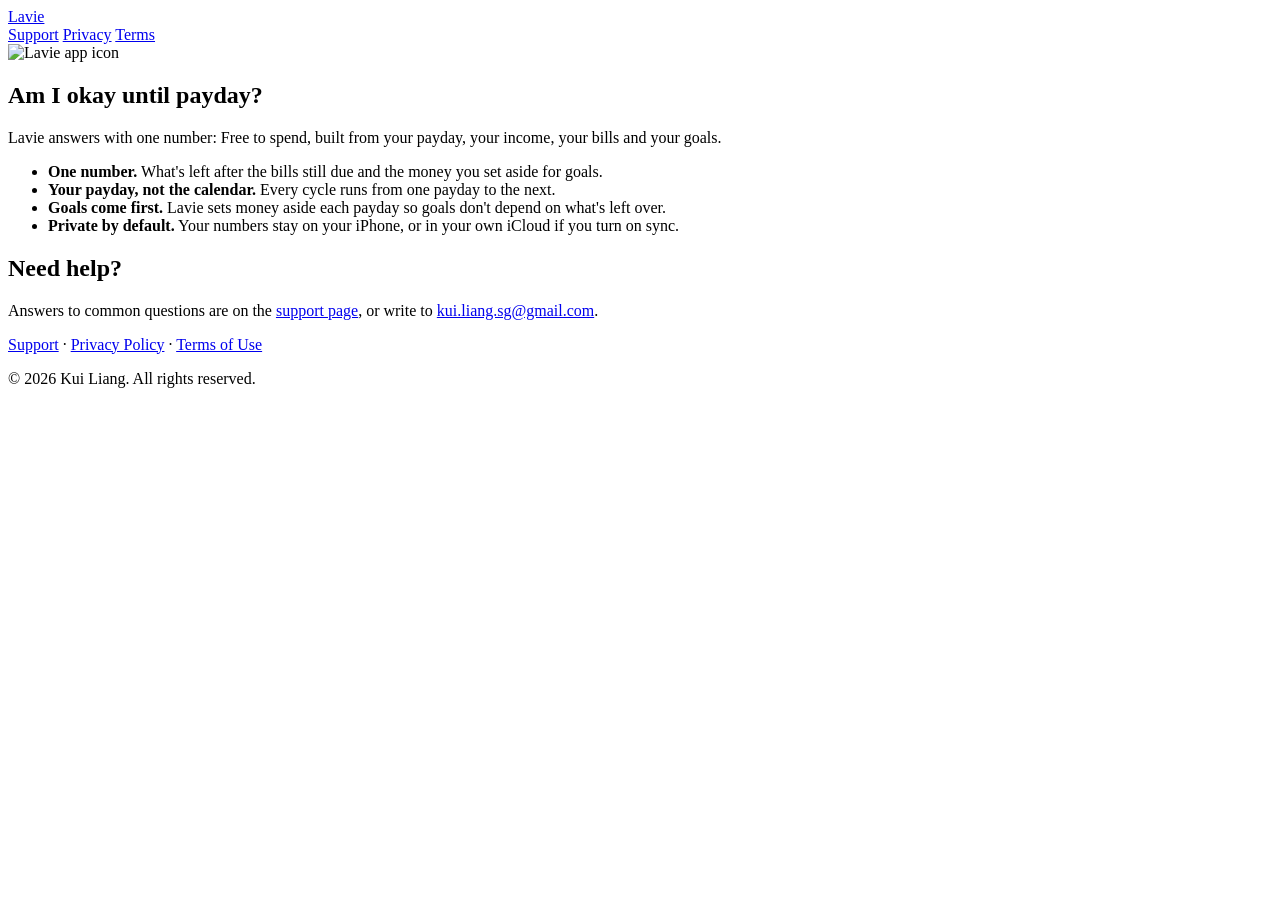
==== site/index.html @ 341b1aeb "Move the site to lifebar.app on Cloudflare Pages The pages now live in site/ and are served by the l" ====
<!DOCTYPE html>
<html lang="en">
<head>
  <meta charset="utf-8">
  <meta name="viewport" content="width=device-width, initial-scale=1">
  <title>Lavie</title>
  <meta name="description" content="Lavie answers one question: am I okay until payday?">
  <link rel="canonical" href="https://lifebar.app/">
  <link rel="icon" href="/icon.svg" type="image/svg+xml">
  <link rel="apple-touch-icon" href="/icon.svg">
  <link rel="stylesheet" href="/style.css">
</head>
<body>
  <div class="page">
    <header class="nav">
      <a class="brand" href="/"><img src="/icon.svg" alt="">Lavie</a>
      <nav class="nav-links">
        <a href="/support">Support</a>
        <a href="/privacy">Privacy</a>
        <a href="/terms">Terms</a>
      </nav>
    </header>
    <main>
      <section class="hero">
        <img src="/icon.svg" alt="Lavie app icon">
        <h1>Am I okay until payday?</h1>
        <p class="lede">Lavie answers with one number: <span class="number">Free to spend</span>, built from your payday, your income, your bills and your goals.</p>
      </section>
      <ul class="points">
        <li><strong>One number.</strong> What's left after the bills still due and the money you set aside for goals.</li>
        <li><strong>Your payday, not the calendar.</strong> Every cycle runs from one payday to the next.</li>
        <li><strong>Goals come first.</strong> Lavie sets money aside each payday so goals don't depend on what's left over.</li>
        <li><strong>Private by default.</strong> Your numbers stay on your iPhone, or in your own iCloud if you turn on sync.</li>
      </ul>
      <div class="card">
        <h2>Need help?</h2>
        <p>Answers to common questions are on the <a href="/support">support page</a>, or write to <a href="mailto:kui.liang.sg@gmail.com">kui.liang.sg@gmail.com</a>.</p>
      </div>
    </main>
    <footer class="footer">
      <p><a href="/support">Support</a> · <a href="/privacy">Privacy Policy</a> · <a href="/terms">Terms of Use</a></p>
      <p>© 2026 Kui Liang. All rights reserved.</p>
    </footer>
  </div>
</body>
</html>
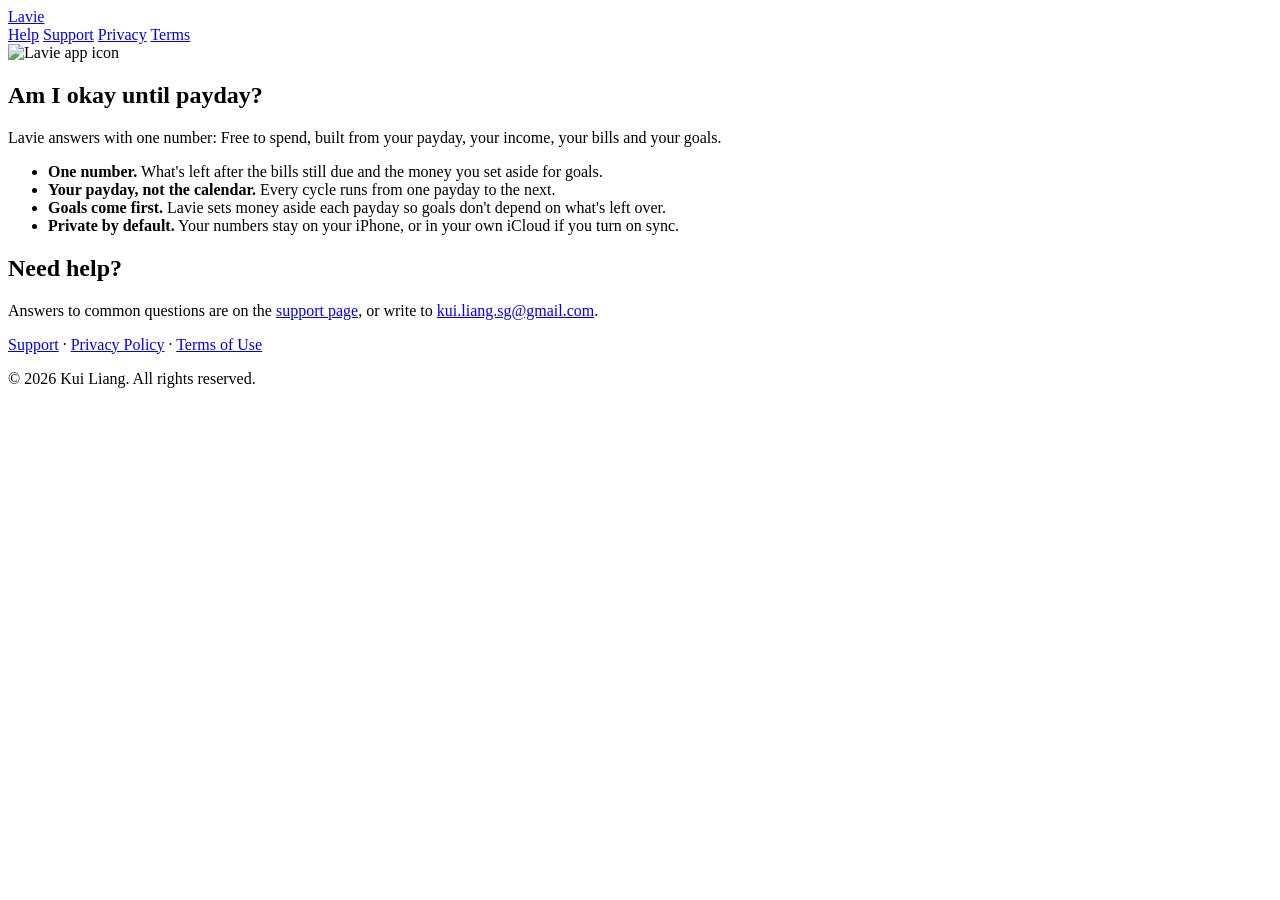
==== commit f871c312: "Help pages: automatic logging and importing bank records, plus the Lavie shortcut /help/automation w" ====
--- a/site/index.html
+++ b/site/index.html
@@ -15,6 +15,7 @@
     <header class="nav">
       <a class="brand" href="/"><img src="/icon.svg" alt="">Lavie</a>
       <nav class="nav-links">
+        <a href="/help">Help</a>
         <a href="/support">Support</a>
         <a href="/privacy">Privacy</a>
         <a href="/terms">Terms</a>
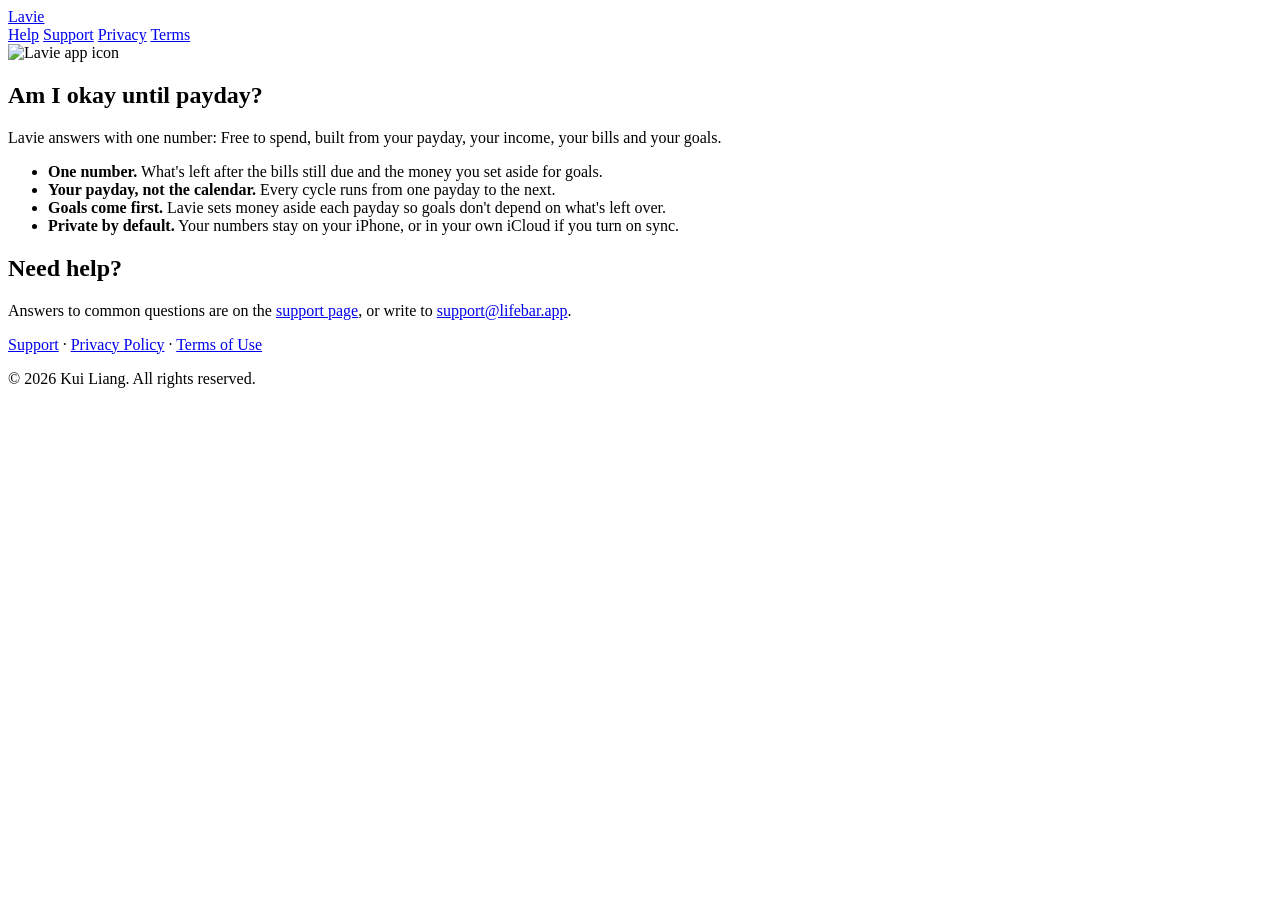
==== commit da41b914: "Only /api/* runs Functions; redirects move to Bulk Redirects Every page is plain static again, so pa" ====
--- a/site/index.html
+++ b/site/index.html
@@ -35,7 +35,7 @@
       </ul>
       <div class="card">
         <h2>Need help?</h2>
-        <p>Answers to common questions are on the <a href="/support">support page</a>, or write to <a href="mailto:kui.liang.sg@gmail.com">kui.liang.sg@gmail.com</a>.</p>
+        <p>Answers to common questions are on the <a href="/support">support page</a>, or write to <a href="mailto:support@lifebar.app">support@lifebar.app</a>.</p>
       </div>
     </main>
     <footer class="footer">
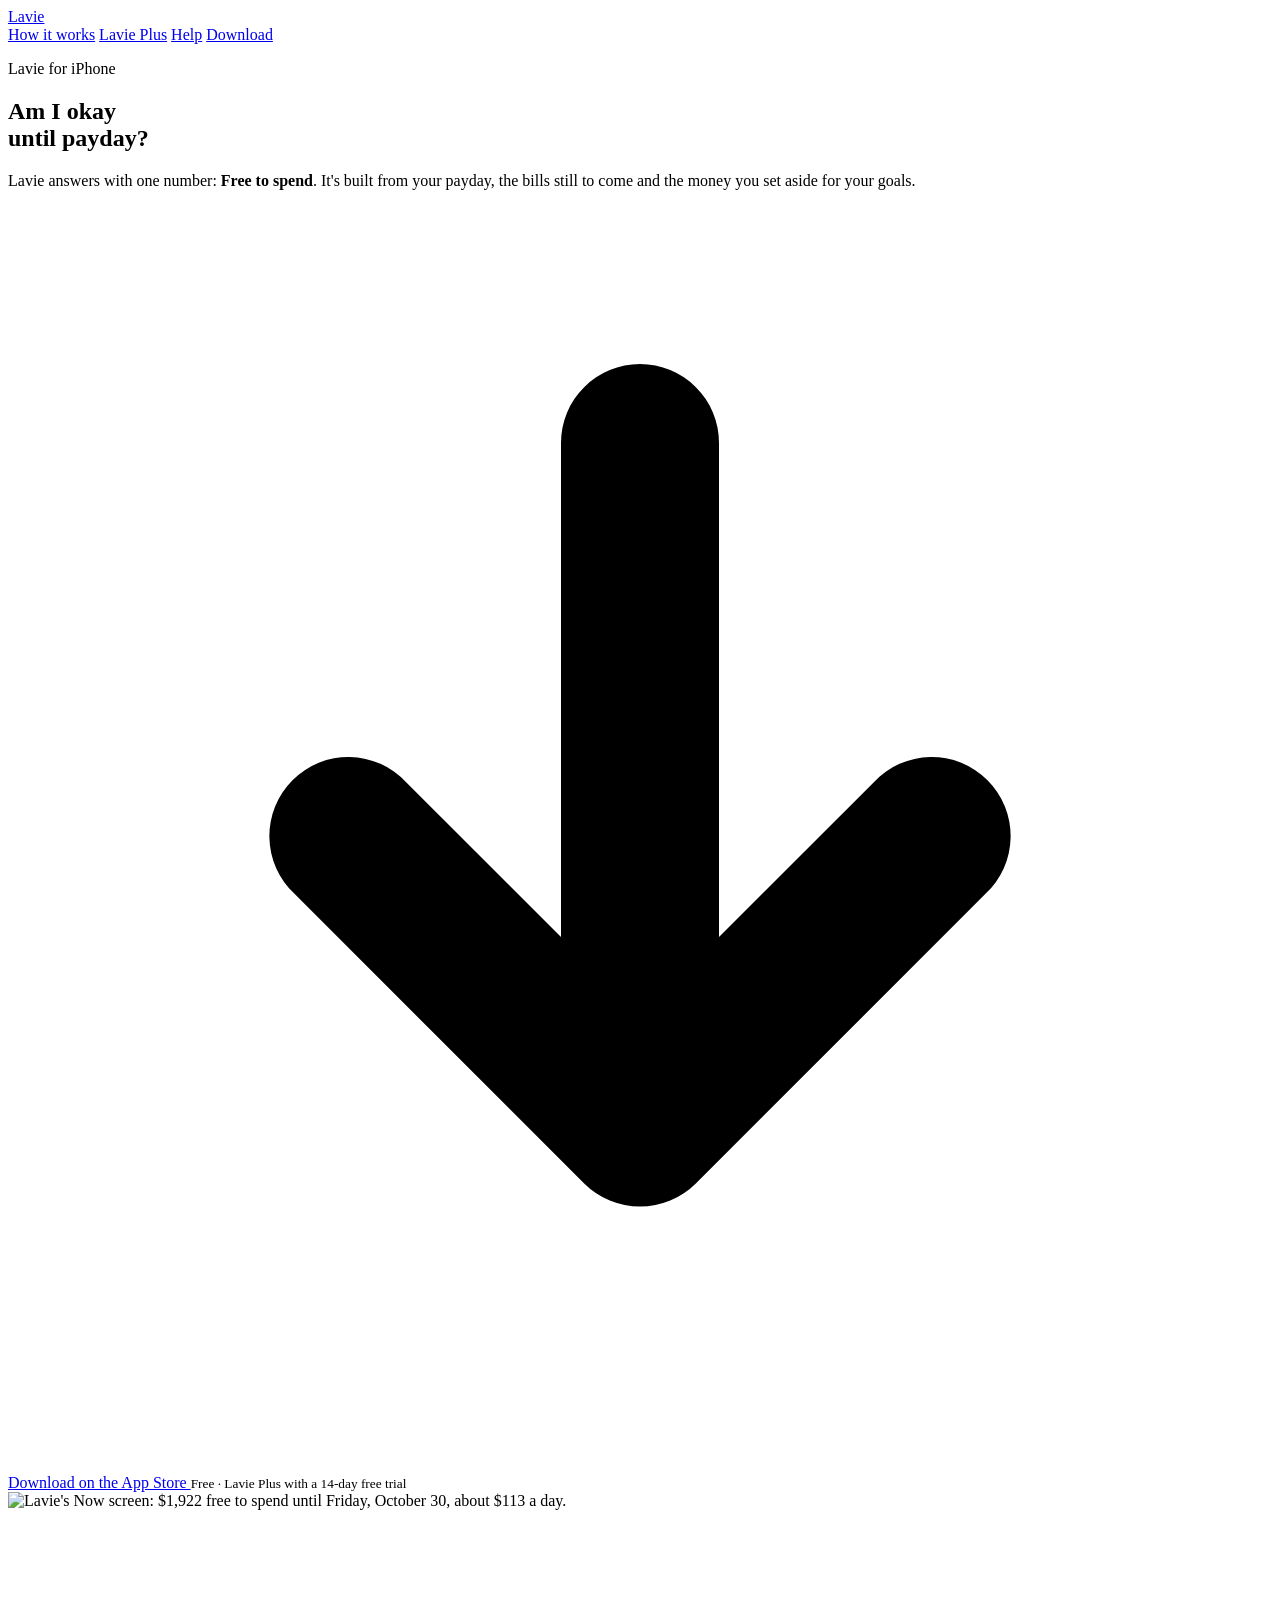
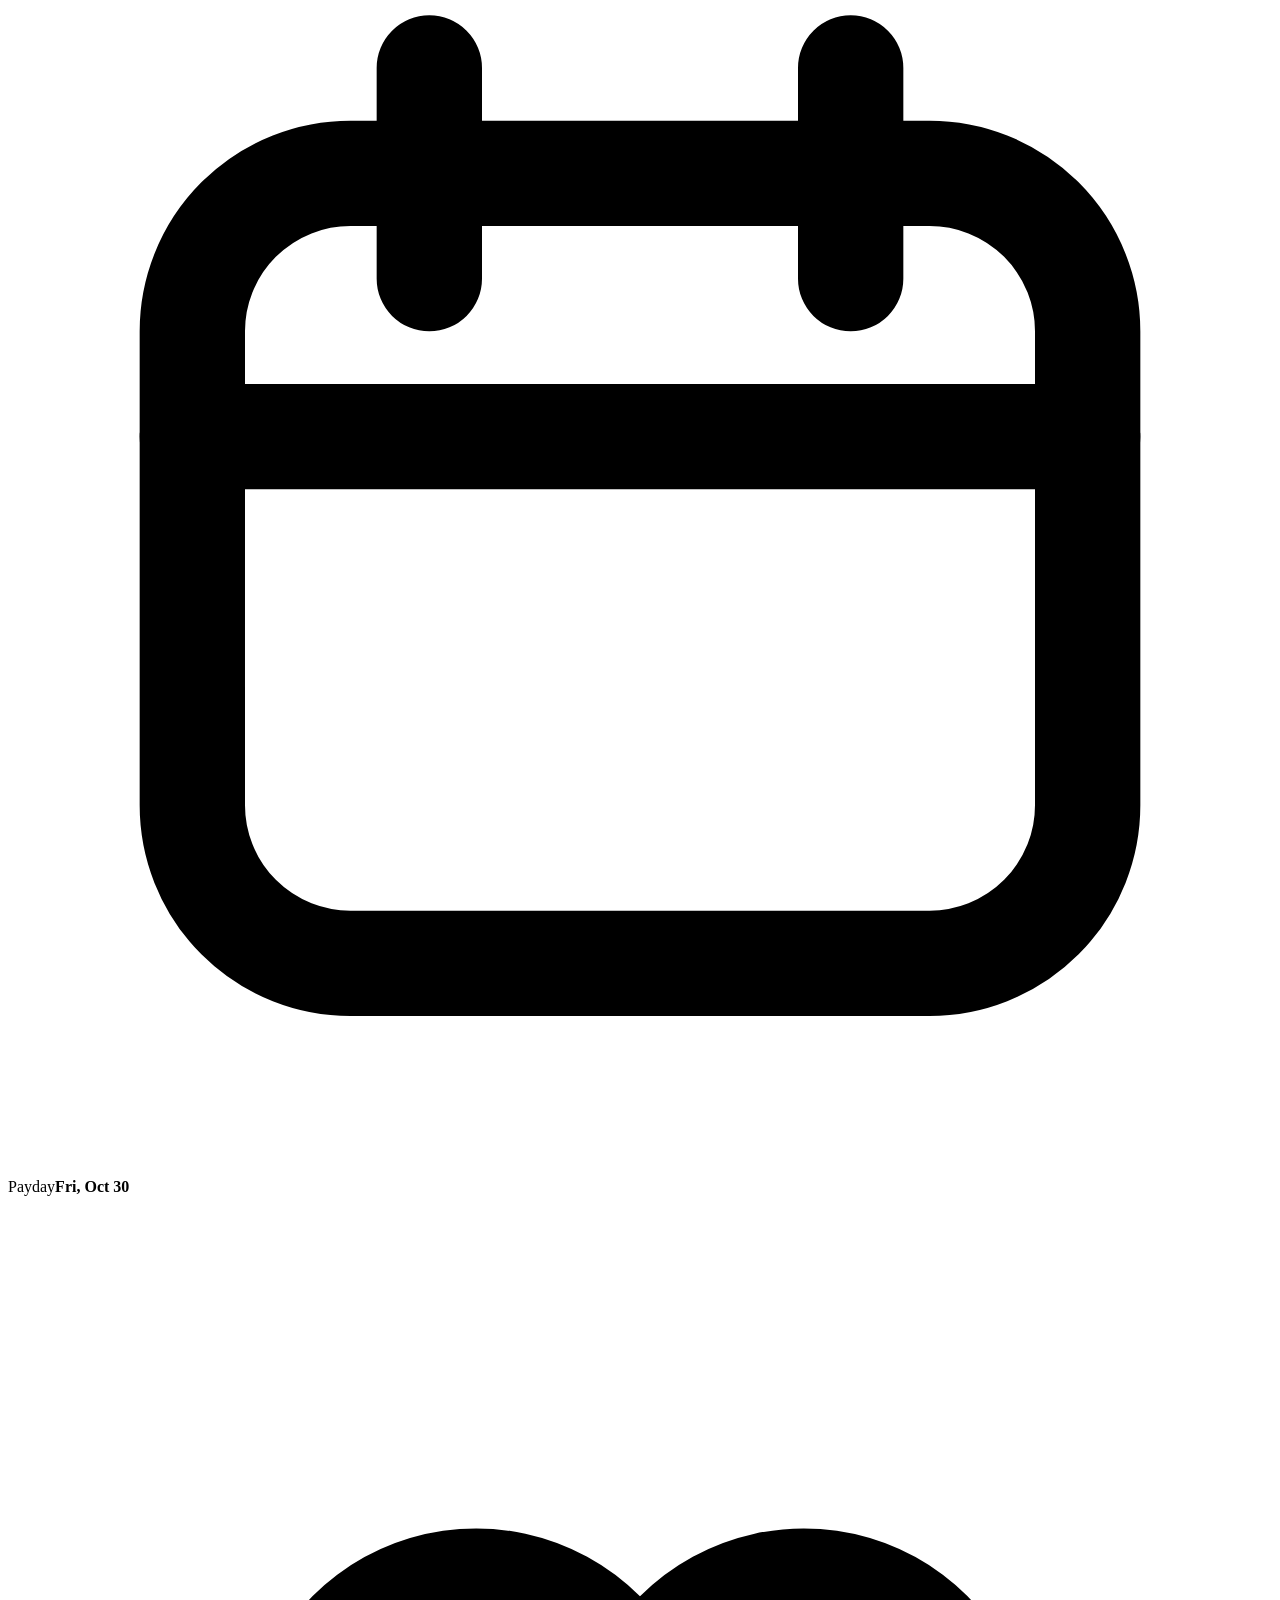
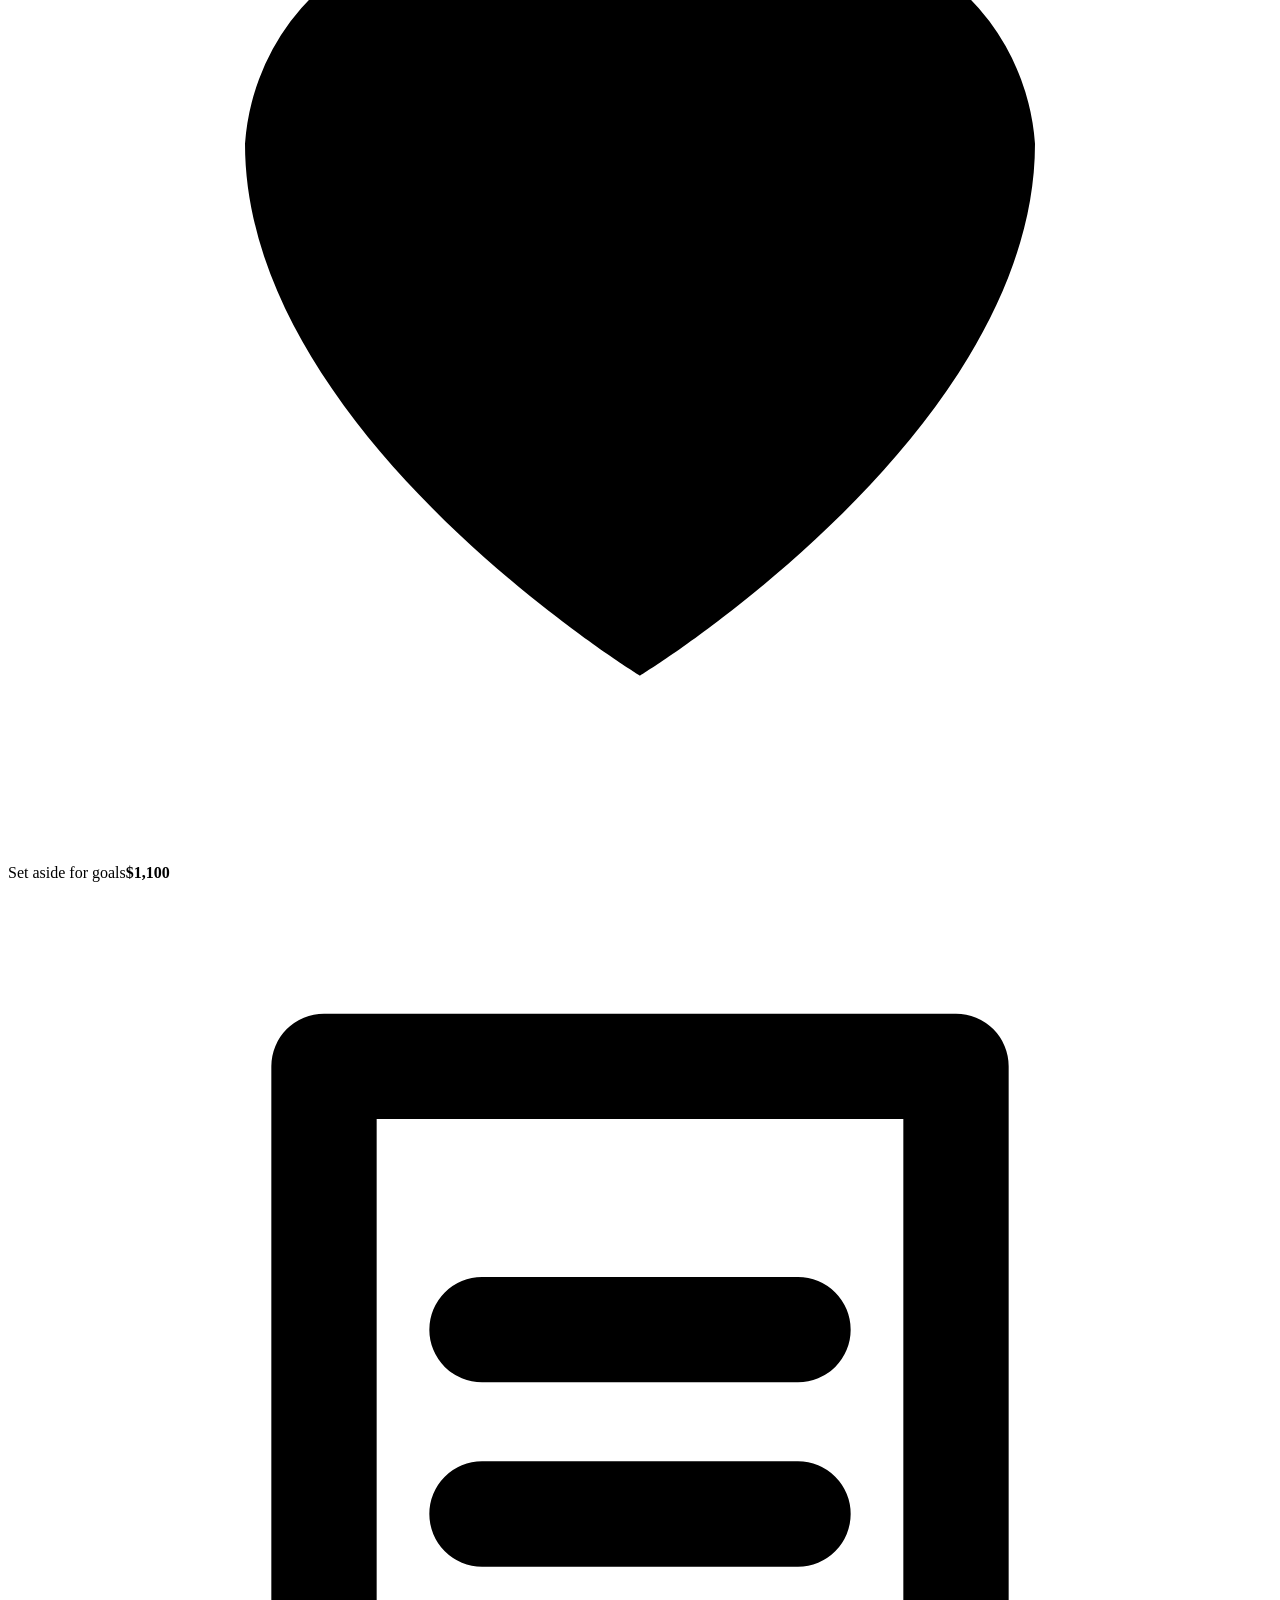
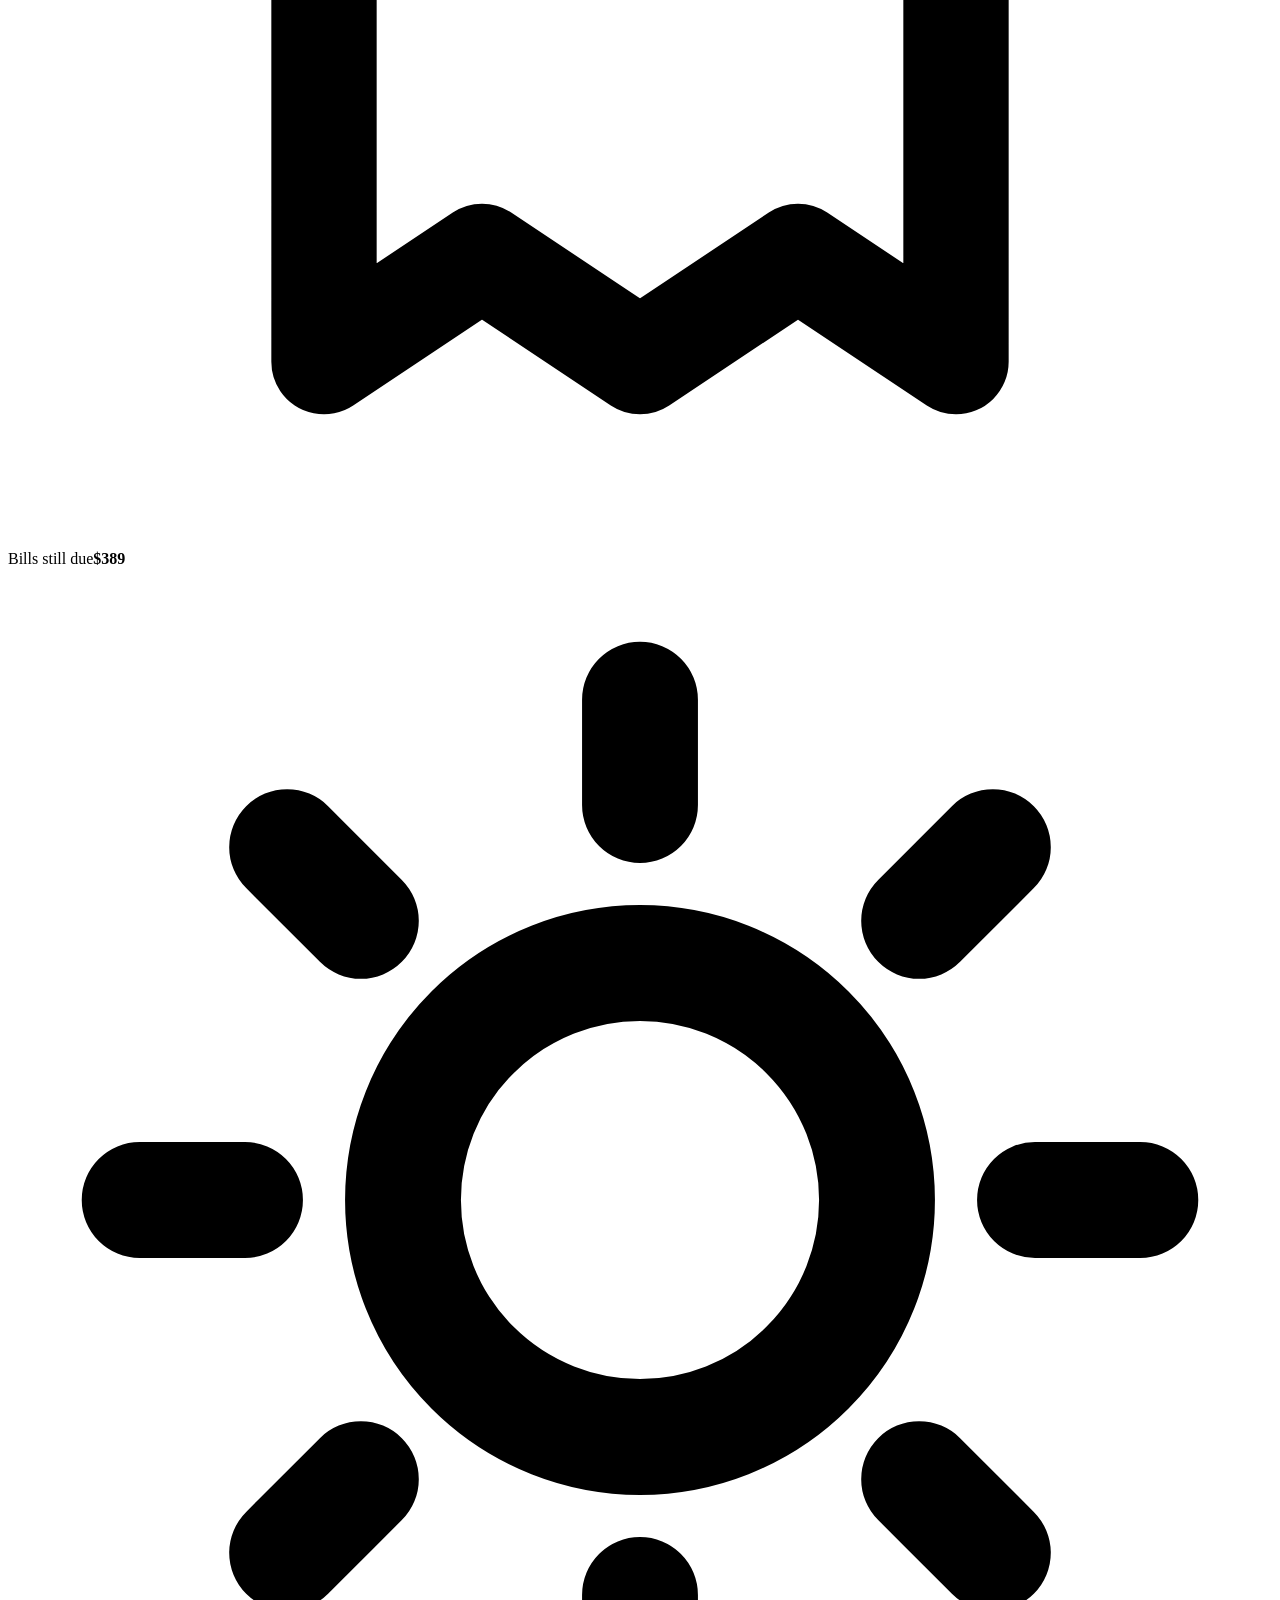
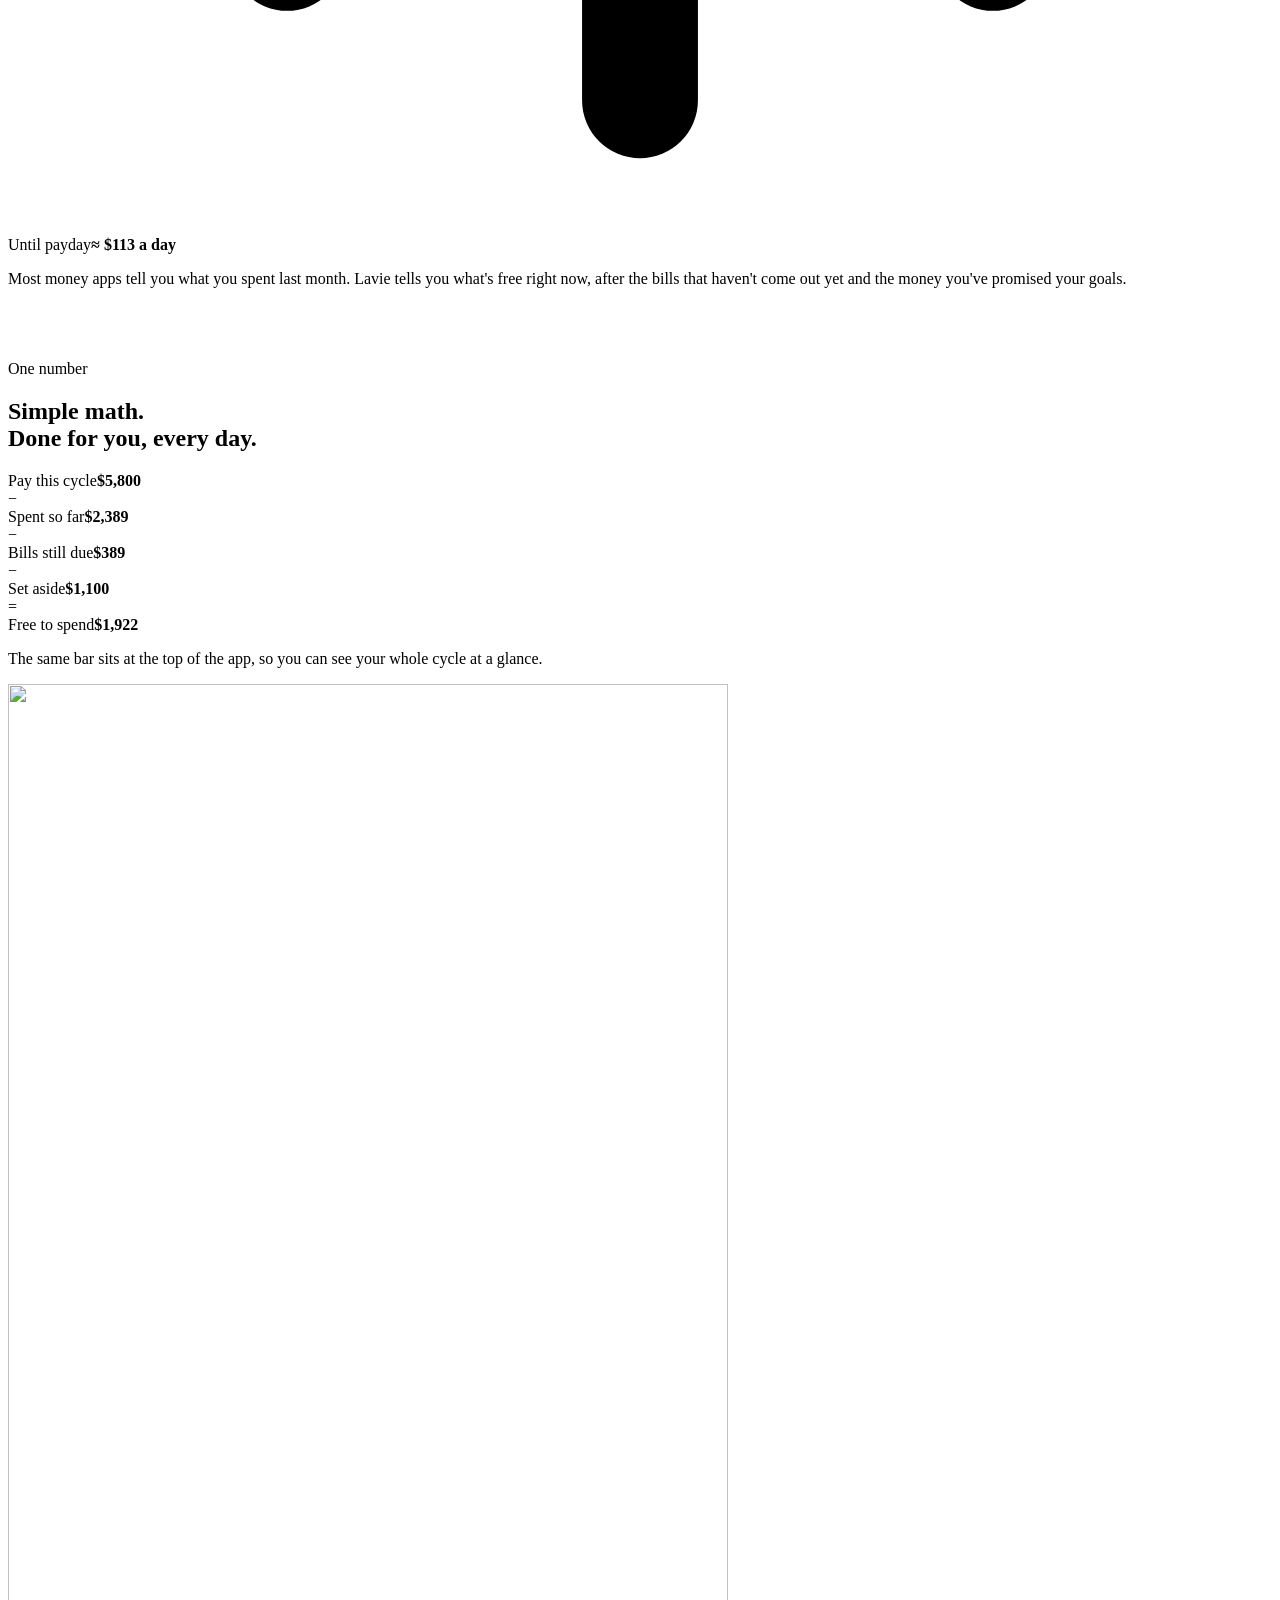
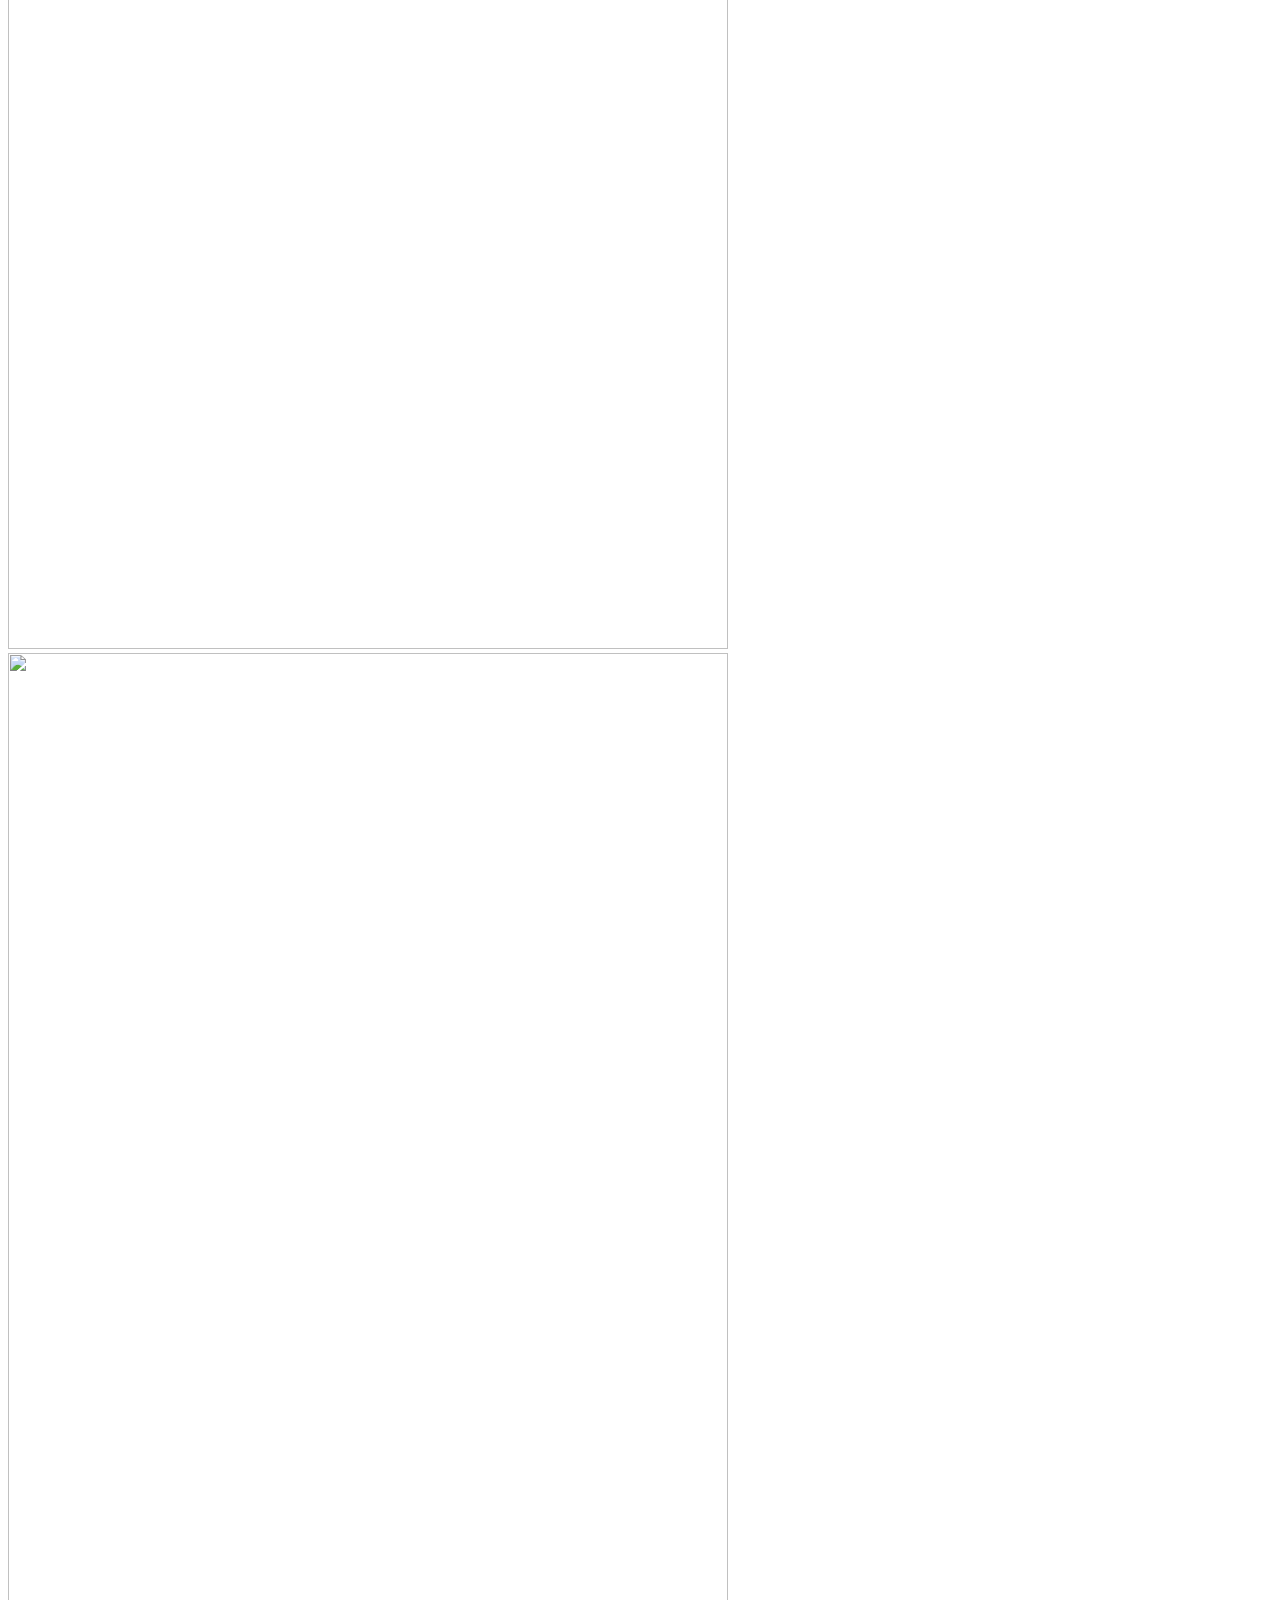
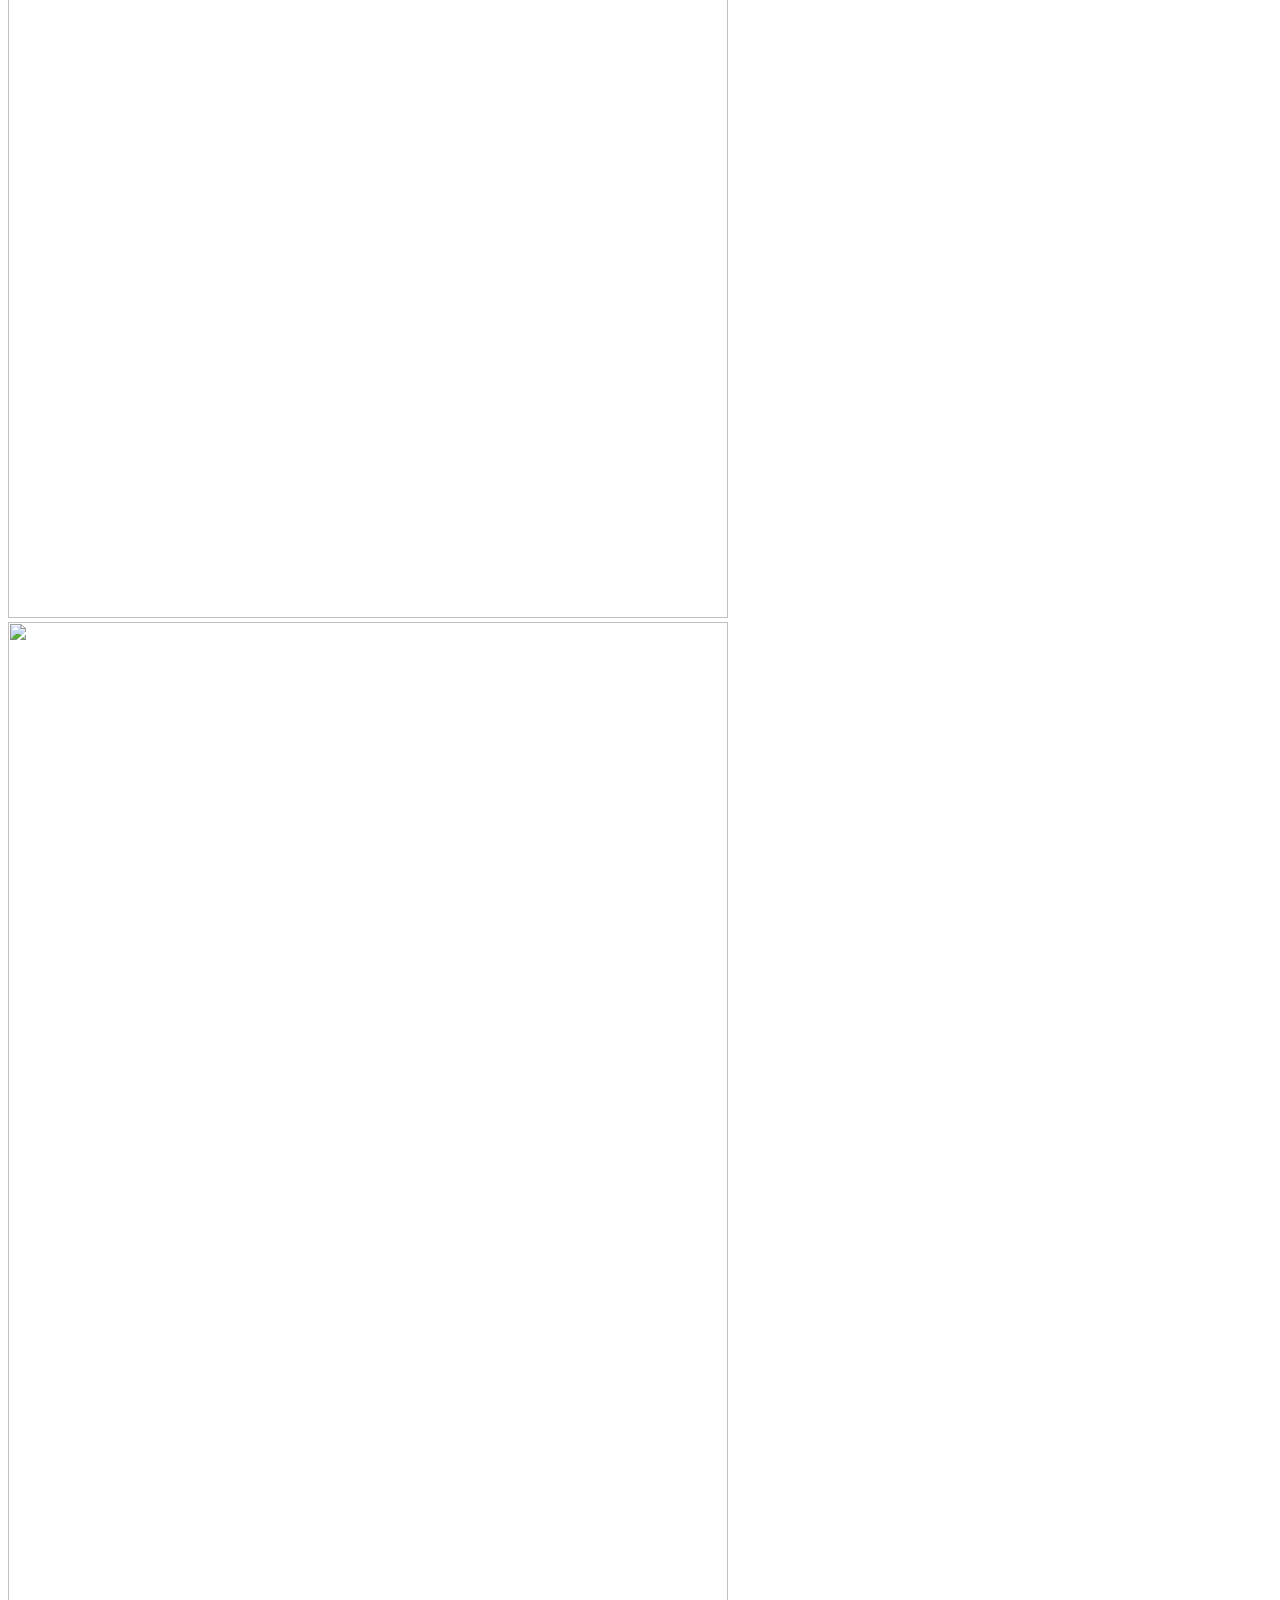
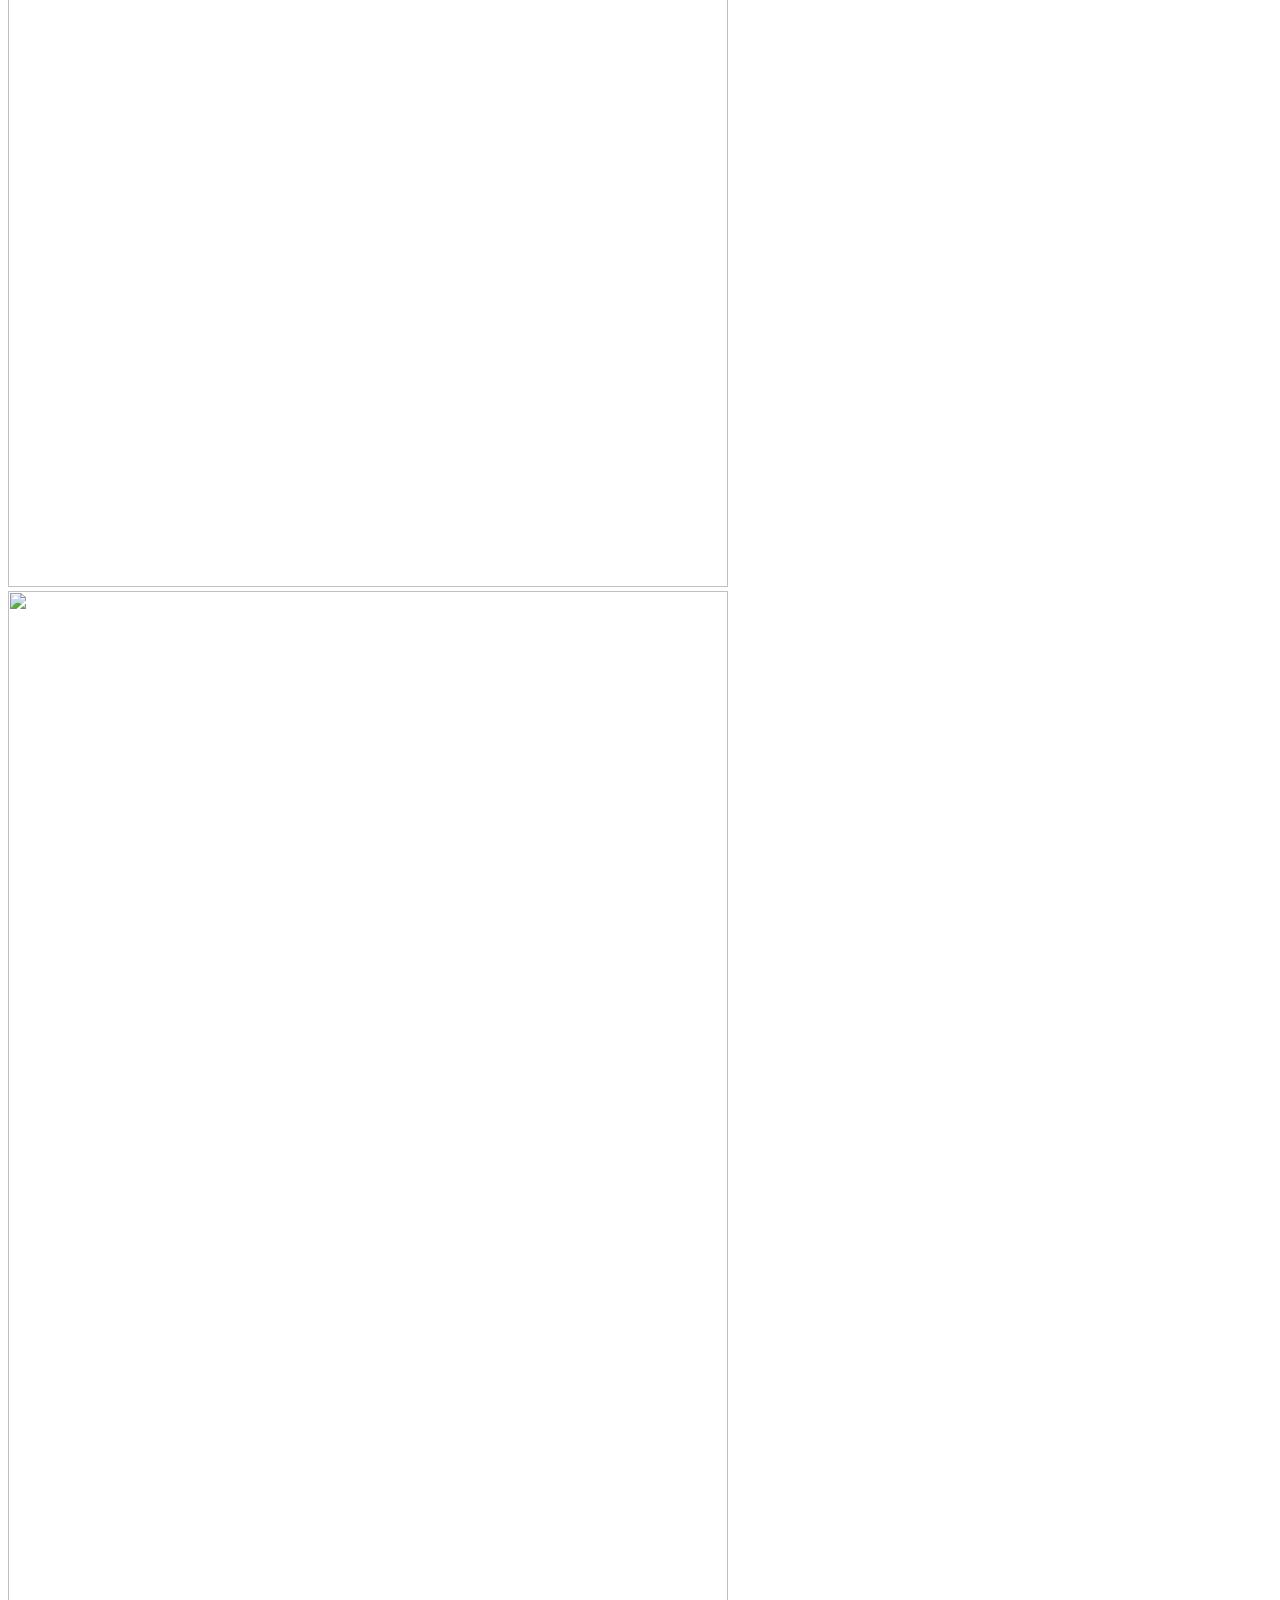
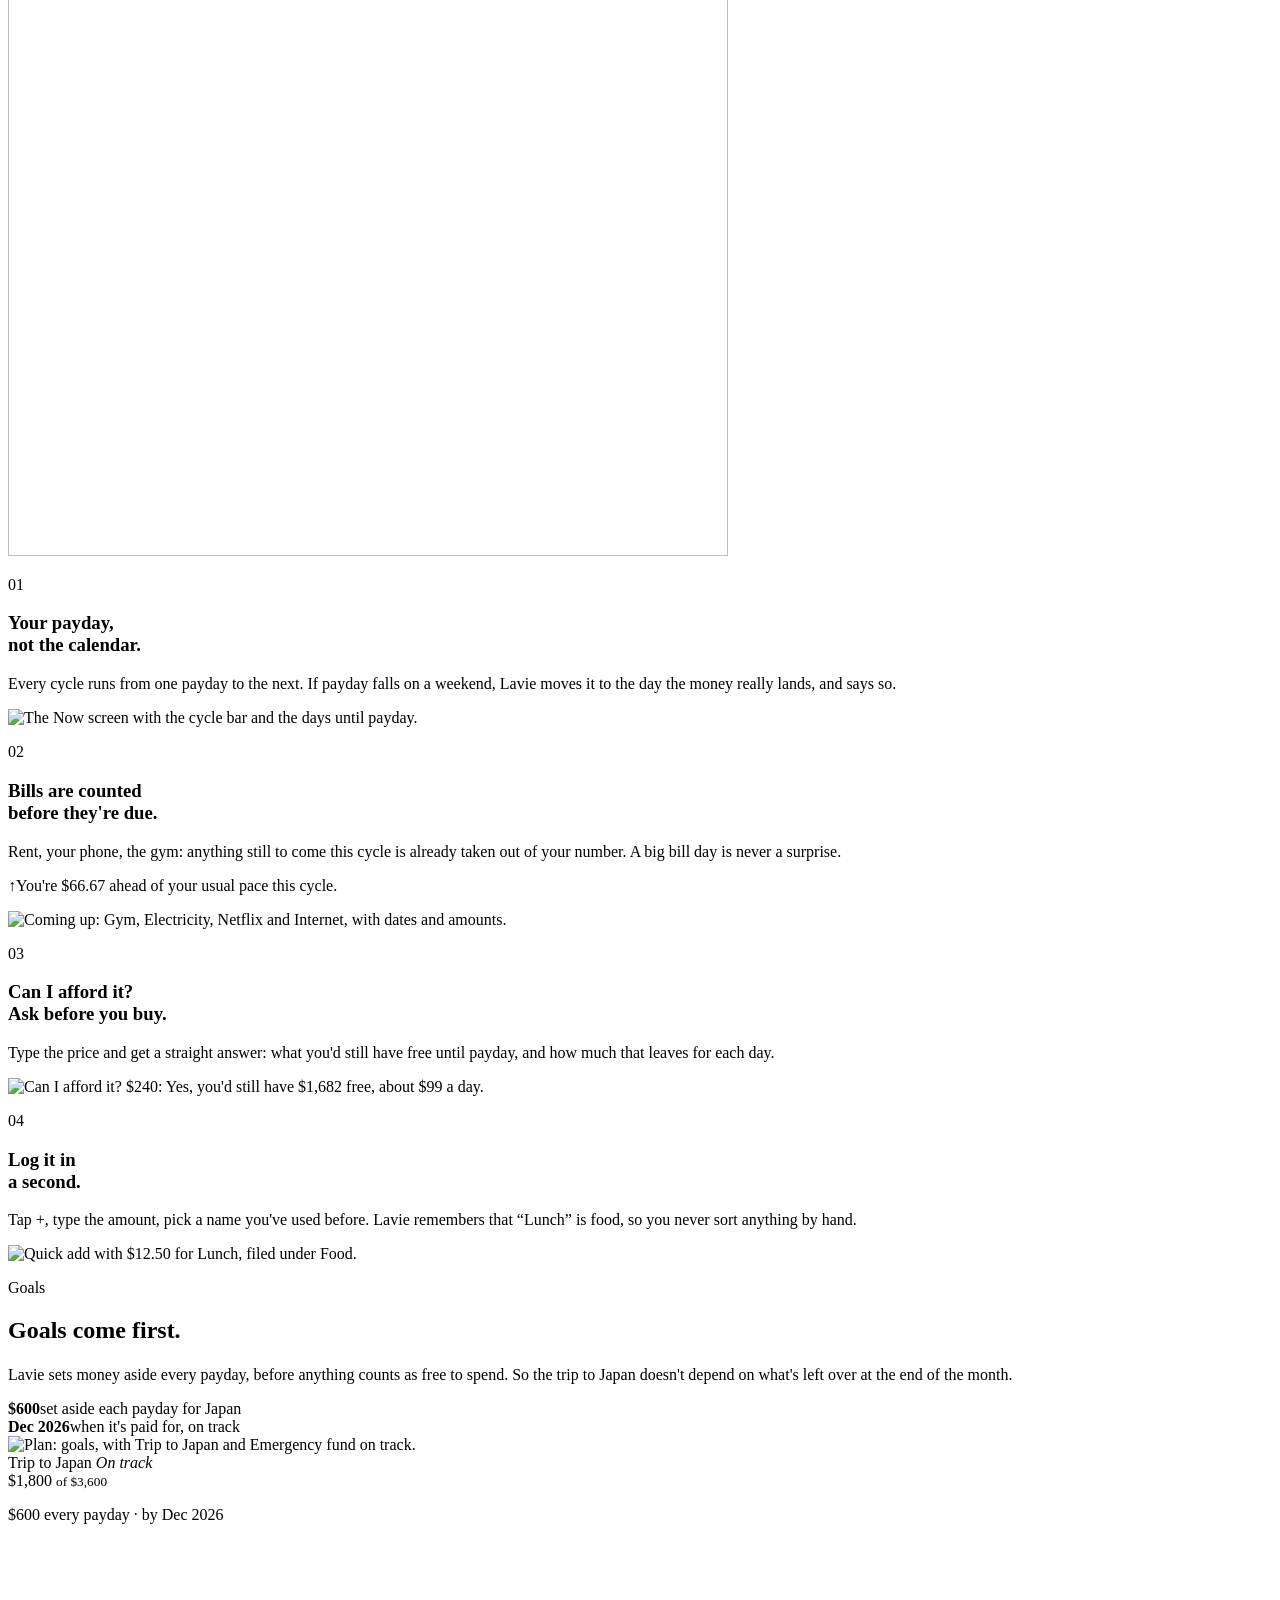
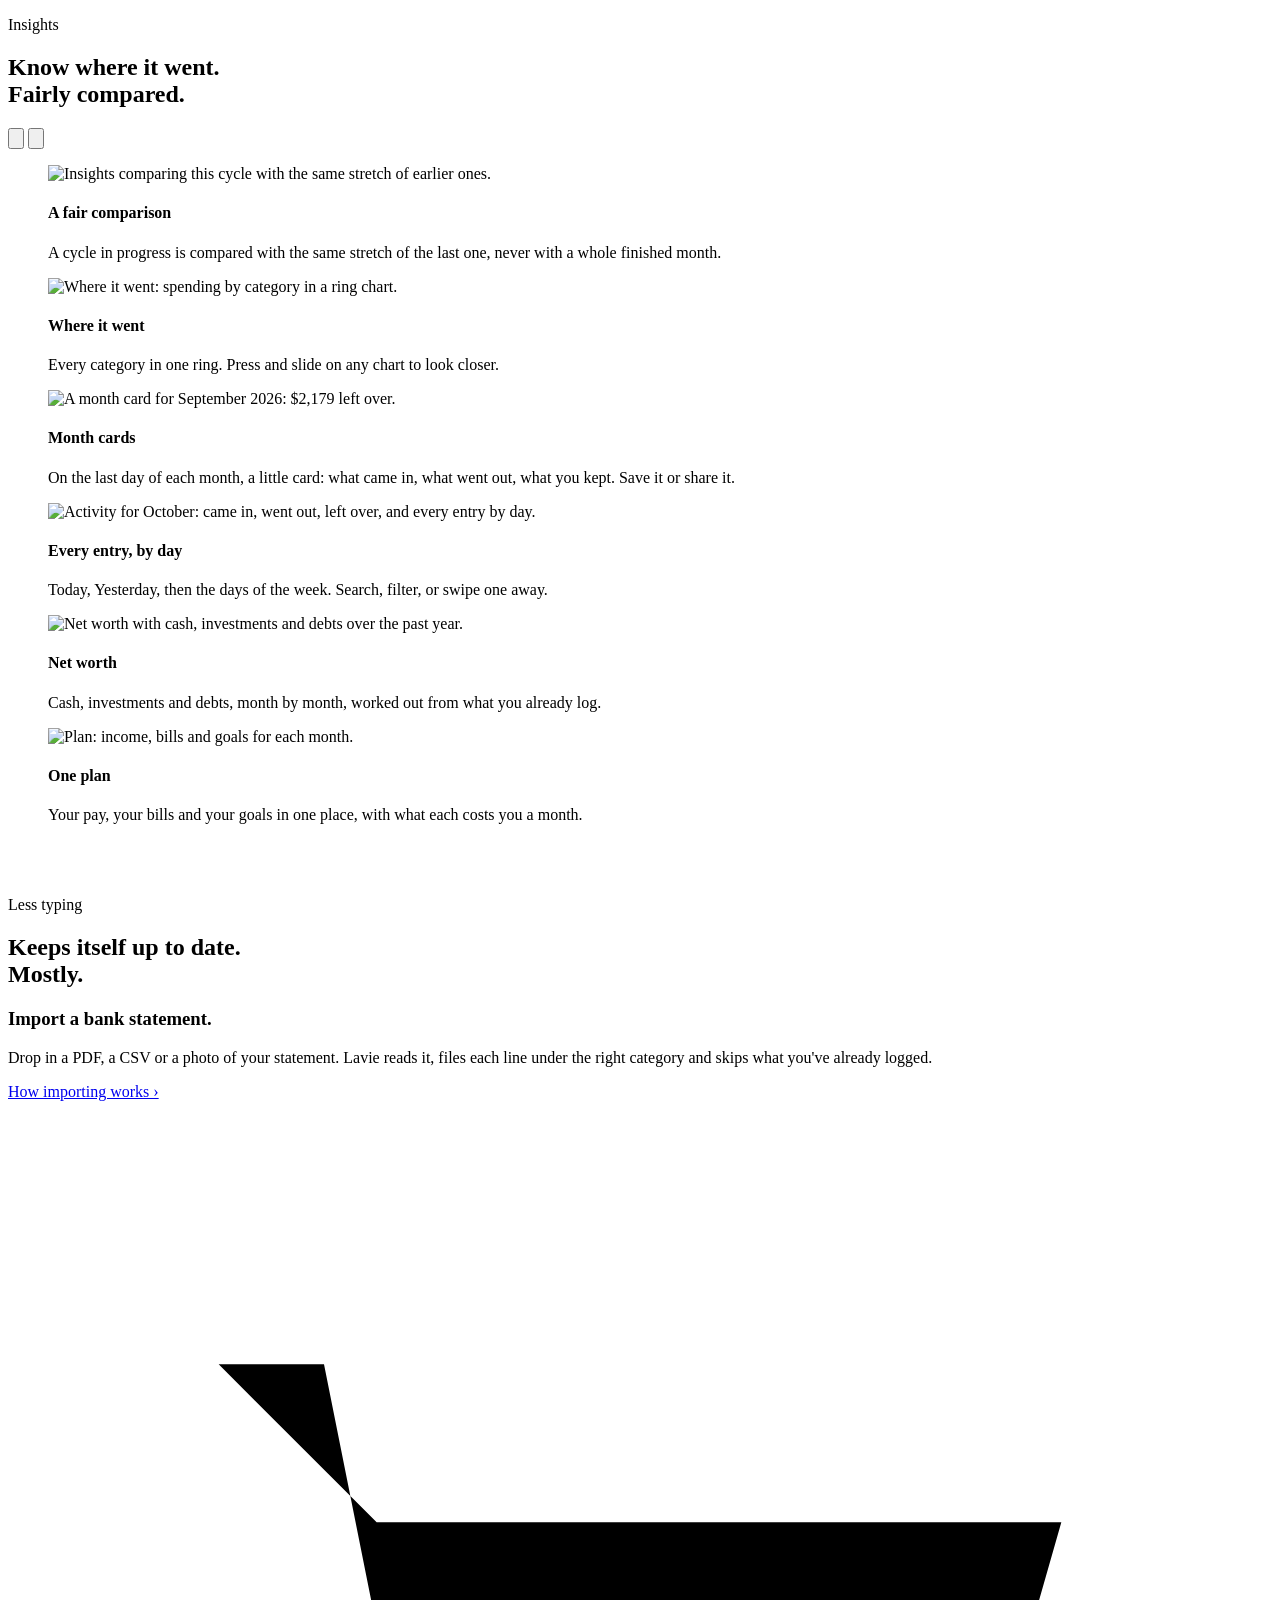
==== commit febca961: "Enforce App Attest and DeviceCheck, each with its own switch Both passed on a real iPhone with 2.0 (" ====
--- a/site/index.html
+++ b/site/index.html
@@ -3,45 +3,381 @@
 <head>
   <meta charset="utf-8">
   <meta name="viewport" content="width=device-width, initial-scale=1">
-  <title>Lavie</title>
-  <meta name="description" content="Lavie answers one question: am I okay until payday?">
+  <title>Lavie: Am I okay until payday?</title>
+  <meta name="description" content="Lavie answers one question with one number: Free to spend until payday, built from your payday, your bills and your goals.">
   <link rel="canonical" href="https://lifebar.app/">
   <link rel="icon" href="/icon.svg" type="image/svg+xml">
   <link rel="apple-touch-icon" href="/icon.svg">
-  <link rel="stylesheet" href="/style.css">
+  <meta name="theme-color" content="#ffffff" media="(prefers-color-scheme: light)">
+  <meta name="theme-color" content="#0d0b0c" media="(prefers-color-scheme: dark)">
+  <meta property="og:title" content="Lavie: Am I okay until payday?">
+  <meta property="og:description" content="One number: Free to spend until payday.">
+  <meta property="og:image" content="https://lifebar.app/home/og.png">
+  <meta property="og:image:width" content="1200">
+  <meta property="og:image:height" content="630">
+  <meta name="twitter:card" content="summary_large_image">
+  <meta name="apple-itunes-app" content="app-id=6761326834">
+  <link rel="stylesheet" href="/home/home.css">
 </head>
 <body>
-  <div class="page">
-    <header class="nav">
+  <header class="hnav" id="top">
+    <div class="wrap">
       <a class="brand" href="/"><img src="/icon.svg" alt="">Lavie</a>
-      <nav class="nav-links">
+      <nav>
+        <a class="opt" href="#how">How it works</a>
+        <a class="opt" href="#plus">Lavie Plus</a>
         <a href="/help">Help</a>
-        <a href="/support">Support</a>
-        <a href="/privacy">Privacy</a>
-        <a href="/terms">Terms</a>
+        <a class="pill sm" href="https://apps.apple.com/app/id6761326834">Download</a>
       </nav>
-    </header>
-    <main>
-      <section class="hero">
-        <img src="/icon.svg" alt="Lavie app icon">
-        <h1>Am I okay until payday?</h1>
-        <p class="lede">Lavie answers with one number: <span class="number">Free to spend</span>, built from your payday, your income, your bills and your goals.</p>
-      </section>
-      <ul class="points">
-        <li><strong>One number.</strong> What's left after the bills still due and the money you set aside for goals.</li>
-        <li><strong>Your payday, not the calendar.</strong> Every cycle runs from one payday to the next.</li>
-        <li><strong>Goals come first.</strong> Lavie sets money aside each payday so goals don't depend on what's left over.</li>
-        <li><strong>Private by default.</strong> Your numbers stay on your iPhone, or in your own iCloud if you turn on sync.</li>
-      </ul>
-      <div class="card">
-        <h2>Need help?</h2>
-        <p>Answers to common questions are on the <a href="/support">support page</a>, or write to <a href="mailto:support@lifebar.app">support@lifebar.app</a>.</p>
-      </div>
-    </main>
-    <footer class="footer">
-      <p><a href="/support">Support</a> · <a href="/privacy">Privacy Policy</a> · <a href="/terms">Terms of Use</a></p>
+    </div>
+  </header>
+
+  <main>
+    <!-- Hero -->
+    <section class="hero">
+      <div class="wrap hero-in">
+        <p class="eyebrow">Lavie for iPhone</p>
+        <h1>Am I okay<br>until payday?</h1>
+        <p class="lede">Lavie answers with one number: <b>Free to spend</b>. It's built from your payday, the bills still to come and the money you set aside for your goals.</p>
+        <div class="cta">
+          <a class="pill lg" href="https://apps.apple.com/app/id6761326834">
+            <svg viewBox="0 0 24 24" aria-hidden="true"><path d="M12 3a1.5 1.5 0 0 1 1.5 1.5v9.38l2.94-2.94a1.5 1.5 0 1 1 2.12 2.12l-5.5 5.5a1.5 1.5 0 0 1-2.12 0l-5.5-5.5a1.5 1.5 0 1 1 2.12-2.12l2.94 2.94V4.5A1.5 1.5 0 0 1 12 3Z"/></svg>
+            Download on the App Store
+          </a>
+          <small>Free · Lavie Plus with a 14-day free trial</small>
+        </div>
+      </div>
+      <div class="stage" id="stage">
+        <div class="orb blush" aria-hidden="true"></div>
+        <div class="orb apricot" aria-hidden="true"></div>
+        <div class="phone">
+          <div class="screen">
+            <picture>
+              <source srcset="/home/now-dark.webp" media="(prefers-color-scheme: dark)">
+              <img src="/home/now-light.webp" width="720" height="1565" alt="Lavie's Now screen: $1,922 free to spend until Friday, October 30, about $113 a day.">
+            </picture>
+          </div>
+        </div>
+        <div class="chip c1" aria-hidden="true">
+          <div class="dot tint-cal"><svg viewBox="0 0 24 24" fill="none" stroke="currentColor" stroke-width="2" stroke-linecap="round"><rect x="3.5" y="5" width="17" height="15" rx="3"/><path d="M3.5 10h17M8 3v4M16 3v4"/></svg></div>
+          <div><span>Payday</span><strong>Fri, Oct 30</strong></div>
+        </div>
+        <div class="chip c2" aria-hidden="true">
+          <div class="dot tint-held"><svg viewBox="0 0 24 24" fill="currentColor"><path d="M12 20.5s-7.5-4.6-7.5-10.1A4.4 4.4 0 0 1 12 7.6a4.4 4.4 0 0 1 7.5 2.8c0 5.5-7.5 10.1-7.5 10.1Z"/></svg></div>
+          <div><span>Set aside for goals</span><strong>$1,100</strong></div>
+        </div>
+        <div class="chip c3" aria-hidden="true">
+          <div class="dot tint-bills"><svg viewBox="0 0 24 24" fill="none" stroke="currentColor" stroke-width="2" stroke-linecap="round" stroke-linejoin="round"><path d="M6 3.5h12v17l-3-2-3 2-3-2-3 2Z"/><path d="M9 8.5h6M9 12h6"/></svg></div>
+          <div><span>Bills still due</span><strong>$389</strong></div>
+        </div>
+        <div class="chip c4" aria-hidden="true">
+          <div class="dot tint-free"><svg viewBox="0 0 24 24" fill="none" stroke="currentColor" stroke-width="2.2" stroke-linecap="round"><circle cx="12" cy="12" r="4.5"/><path d="M12 2.5v2M12 19.5v2M2.5 12h2M19.5 12h2M5.3 5.3l1.4 1.4M17.3 17.3l1.4 1.4M5.3 18.7l1.4-1.4M17.3 6.7l1.4-1.4"/></svg></div>
+          <div><span>Until payday</span><strong>≈ $113 a day</strong></div>
+        </div>
+      </div>
+    </section>
+
+    <!-- The question -->
+    <section class="question">
+      <div class="wrap">
+        <p id="words">Most money apps tell you what you spent last month. Lavie tells you <span class="em">what's free right now,</span> after the bills that haven't come out yet and the money you've promised your goals.</p>
+      </div>
+    </section>
+
+    <!-- The number -->
+    <section class="sec center" id="how" style="padding-top: 40px">
+      <div class="wrap">
+        <p class="kicker rv">One number</p>
+        <h2 class="h2 rv d1">Simple math.<br><span class="muted">Done for you, every day.</span></h2>
+        <div class="formula rv d2" id="formula">
+          <div class="term"><span>Pay this cycle</span><strong class="count" data-to="5800">$5,800</strong></div>
+          <div class="op">−</div>
+          <div class="term"><span><i class="t-spent"></i>Spent so far</span><strong class="count" data-to="2389">$2,389</strong></div>
+          <div class="op wrapbreak">−</div>
+          <div class="term"><span><i class="t-bills"></i>Bills still due</span><strong class="count" data-to="389">$389</strong></div>
+          <div class="op">−</div>
+          <div class="term"><span><i class="t-held"></i>Set aside</span><strong class="count" data-to="1100">$1,100</strong></div>
+          <div class="op">=</div>
+          <div class="term result"><span><i class="t-free"></i>Free to spend</span><strong class="count" data-to="1922">$1,922</strong></div>
+        </div>
+        <div class="bar rv" id="bar" aria-hidden="true">
+          <i class="t-spent" style="--w: calc((100% - 18px) * .412)"></i>
+          <i class="t-bills" style="--w: calc((100% - 18px) * .067)"></i>
+          <i class="t-held" style="--w: calc((100% - 18px) * .19)"></i>
+          <i class="t-free" style="--w: calc((100% - 18px) * .331)"></i>
+        </div>
+        <p class="bar-note rv">The same bar sits at the top of the app, so you can see your whole cycle at a glance.</p>
+      </div>
+    </section>
+
+    <!-- Sticky story -->
+    <section class="wrap story" id="payday">
+      <div class="pin" aria-hidden="true">
+        <div class="phone">
+          <div class="screen" id="storyScreen">
+            <picture><source srcset="/home/now-dark.webp" media="(prefers-color-scheme: dark)"><img src="/home/now-light.webp" alt="" loading="lazy" width="720" height="1565"></picture>
+            <picture class="off"><source srcset="/home/now-2-dark.webp" media="(prefers-color-scheme: dark)"><img src="/home/now-2-light.webp" alt="" loading="lazy" width="720" height="1565"></picture>
+            <picture class="off"><source srcset="/home/afford-dark.webp" media="(prefers-color-scheme: dark)"><img src="/home/afford-light.webp" alt="" loading="lazy" width="720" height="1565"></picture>
+            <picture class="off"><source srcset="/home/quickadd-dark.webp" media="(prefers-color-scheme: dark)"><img src="/home/quickadd-light.webp" alt="" loading="lazy" width="720" height="1565"></picture>
+          </div>
+        </div>
+      </div>
+      <div class="steps">
+        <article class="step on" data-i="0">
+          <p class="num">01</p>
+          <h3>Your payday,<br>not the calendar.</h3>
+          <p class="body">Every cycle runs from one payday to the next. If payday falls on a weekend, Lavie moves it to the day the money really lands, and says so.</p>
+          <div class="phone inline"><div class="screen"><picture><source srcset="/home/now-dark.webp" media="(prefers-color-scheme: dark)"><img src="/home/now-light.webp" alt="The Now screen with the cycle bar and the days until payday." loading="lazy" width="720" height="1565"></picture></div></div>
+        </article>
+        <article class="step" data-i="1">
+          <p class="num">02</p>
+          <h3>Bills are counted<br>before they're due.</h3>
+          <p class="body">Rent, your phone, the gym: anything still to come this cycle is already taken out of your number. A big bill day is never a surprise.</p>
+          <p class="note"><i>↑</i>You're $66.67 ahead of your usual pace this cycle.</p>
+          <div class="phone inline"><div class="screen"><picture><source srcset="/home/now-2-dark.webp" media="(prefers-color-scheme: dark)"><img src="/home/now-2-light.webp" alt="Coming up: Gym, Electricity, Netflix and Internet, with dates and amounts." loading="lazy" width="720" height="1565"></picture></div></div>
+        </article>
+        <article class="step" data-i="2">
+          <p class="num">03</p>
+          <h3>Can I afford it?<br>Ask before you buy.</h3>
+          <p class="body">Type the price and get a straight answer: what you'd still have free until payday, and how much that leaves for each day.</p>
+          <div class="phone inline"><div class="screen"><picture><source srcset="/home/afford-dark.webp" media="(prefers-color-scheme: dark)"><img src="/home/afford-light.webp" alt="Can I afford it? $240: Yes, you'd still have $1,682 free, about $99 a day." loading="lazy" width="720" height="1565"></picture></div></div>
+        </article>
+        <article class="step" data-i="3">
+          <p class="num">04</p>
+          <h3>Log it in<br>a second.</h3>
+          <p class="body">Tap +, type the amount, pick a name you've used before. Lavie remembers that “Lunch” is food, so you never sort anything by hand.</p>
+          <div class="phone inline"><div class="screen"><picture><source srcset="/home/quickadd-dark.webp" media="(prefers-color-scheme: dark)"><img src="/home/quickadd-light.webp" alt="Quick add with $12.50 for Lunch, filed under Food." loading="lazy" width="720" height="1565"></picture></div></div>
+        </article>
+      </div>
+    </section>
+
+    <!-- Goals -->
+    <section class="sec" id="goals">
+      <div class="wrap duo">
+        <div>
+          <p class="kicker rv">Goals</p>
+          <h2 class="h2 rv d1">Goals come first.</h2>
+          <p class="body rv d2" style="margin-top: 22px">Lavie sets money aside every payday, before anything counts as free to spend. So the trip to Japan doesn't depend on what's left over at the end of the month.</p>
+          <div class="facts rv d3">
+            <div class="fact"><strong class="count" data-to="600">$600</strong><span>set aside each payday for Japan</span></div>
+            <div class="fact"><strong>Dec 2026</strong><span>when it's paid for, on track</span></div>
+          </div>
+        </div>
+        <div class="visual rv d1">
+          <div class="phone">
+            <div class="screen"><picture><source srcset="/home/plan-goals-dark.webp" media="(prefers-color-scheme: dark)"><img src="/home/plan-goals-light.webp" alt="Plan: goals, with Trip to Japan and Emergency fund on track." loading="lazy" width="720" height="1565"></picture></div>
+          </div>
+          <div class="goal-card rv d3">
+            <div class="row">Trip to Japan <em>On track</em></div>
+            <div class="amt">$1,800 <small>of $3,600</small></div>
+            <div class="track"><i style="--w: 50%"></i></div>
+            <p class="sub">$600 every payday · by Dec 2026</p>
+          </div>
+        </div>
+      </div>
+    </section>
+
+    <!-- Gallery -->
+    <section class="sec" id="insights" style="padding-top: 60px">
+      <div class="wrap gallery-head">
+        <div>
+          <p class="kicker rv">Insights</p>
+          <h2 class="h2 rv d1">Know where it went.<br><span class="muted">Fairly compared.</span></h2>
+        </div>
+        <div class="arrows rv">
+          <button type="button" id="prev" aria-label="Previous"><svg viewBox="0 0 24 24"><path d="M15 5l-7 7 7 7"/></svg></button>
+          <button type="button" id="next" aria-label="Next"><svg viewBox="0 0 24 24"><path d="M9 5l7 7-7 7"/></svg></button>
+        </div>
+      </div>
+      <div class="gallery" id="gallery">
+        <figure class="slide rv">
+          <div class="phone"><div class="screen"><picture><source srcset="/home/insights-dark.webp" media="(prefers-color-scheme: dark)"><img src="/home/insights-light.webp" alt="Insights comparing this cycle with the same stretch of earlier ones." loading="lazy" width="720" height="1565"></picture></div></div>
+          <h4>A fair comparison</h4>
+          <p>A cycle in progress is compared with the same stretch of the last one, never with a whole finished month.</p>
+        </figure>
+        <figure class="slide rv d1">
+          <div class="phone"><div class="screen"><picture><source srcset="/home/insights-2-dark.webp" media="(prefers-color-scheme: dark)"><img src="/home/insights-2-light.webp" alt="Where it went: spending by category in a ring chart." loading="lazy" width="720" height="1565"></picture></div></div>
+          <h4>Where it went</h4>
+          <p>Every category in one ring. Press and slide on any chart to look closer.</p>
+        </figure>
+        <figure class="slide rv d2">
+          <div class="phone"><div class="screen"><picture><source srcset="/home/monthcard-dark.webp" media="(prefers-color-scheme: dark)"><img src="/home/monthcard-light.webp" alt="A month card for September 2026: $2,179 left over." loading="lazy" width="720" height="1565"></picture></div></div>
+          <h4>Month cards</h4>
+          <p>On the last day of each month, a little card: what came in, what went out, what you kept. Save it or share it.</p>
+        </figure>
+        <figure class="slide rv d3">
+          <div class="phone"><div class="screen"><picture><source srcset="/home/activity-dark.webp" media="(prefers-color-scheme: dark)"><img src="/home/activity-light.webp" alt="Activity for October: came in, went out, left over, and every entry by day." loading="lazy" width="720" height="1565"></picture></div></div>
+          <h4>Every entry, by day</h4>
+          <p>Today, Yesterday, then the days of the week. Search, filter, or swipe one away.</p>
+        </figure>
+        <figure class="slide rv d4">
+          <div class="phone"><div class="screen"><picture><source srcset="/home/worth-dark.webp" media="(prefers-color-scheme: dark)"><img src="/home/worth-light.webp" alt="Net worth with cash, investments and debts over the past year." loading="lazy" width="720" height="1565"></picture></div></div>
+          <h4>Net worth</h4>
+          <p>Cash, investments and debts, month by month, worked out from what you already log.</p>
+        </figure>
+        <figure class="slide rv d4">
+          <div class="phone"><div class="screen"><picture><source srcset="/home/plan-bills-dark.webp" media="(prefers-color-scheme: dark)"><img src="/home/plan-bills-light.webp" alt="Plan: income, bills and goals for each month." loading="lazy" width="720" height="1565"></picture></div></div>
+          <h4>One plan</h4>
+          <p>Your pay, your bills and your goals in one place, with what each costs you a month.</p>
+        </figure>
+      </div>
+    </section>
+
+    <!-- Less typing -->
+    <section class="sec" id="less" style="padding-top: 40px">
+      <div class="wrap">
+        <p class="kicker rv">Less typing</p>
+        <h2 class="h2 rv d1">Keeps itself up to date.<br><span class="muted">Mostly.</span></h2>
+        <div class="bento">
+          <div class="tile wide rv">
+            <h3>Import a bank statement.</h3>
+            <p>Drop in a PDF, a CSV or a photo of your statement. Lavie reads it, files each line under the right category and skips what you've already logged.</p>
+            <a class="more" href="/help/import">How importing works ›</a>
+            <div class="art receipt" aria-hidden="true">
+              <div><span class="tok food"><svg viewBox="0 0 24 24"><path d="M4 5h2l2 10h10l2-7H7"/><circle cx="9.5" cy="19" r="1.3"/><circle cx="16.5" cy="19" r="1.3"/></svg></span>Groceries<span class="tag">Oct 12</span><b>$64</b></div>
+              <div><span class="tok ride"><svg viewBox="0 0 24 24"><path d="M5 16v-4l2-5h10l2 5v4ZM5 16v2M19 16v2M5 12h14"/><circle cx="8.5" cy="14" r=".6"/><circle cx="15.5" cy="14" r=".6"/></svg></span>Uber<span class="tag">Oct 12</span><b>$14</b></div>
+              <div><span class="tok food"><svg viewBox="0 0 24 24"><path d="M5 9h11v5a5 5 0 0 1-5 5h-1a5 5 0 0 1-5-5ZM16 10.5h1.5a2.5 2.5 0 0 1 0 5H16M8 3.5v2.5M11.5 3.5v2.5"/></svg></span>Coffee<span class="tag">Oct 13</span><b>$5</b></div>
+              <div class="dup"><span class="tok done"><svg viewBox="0 0 24 24"><path d="M5 12.5l4.5 4.5L19 7.5"/></svg></span>Rent<span class="tag">already logged</span><b>$1,850</b></div>
+            </div>
+          </div>
+          <div class="tile rv d1">
+            <div class="icon-badge tint-free"><svg viewBox="0 0 24 24" fill="none" stroke="currentColor" stroke-width="2" stroke-linecap="round"><circle cx="12" cy="12" r="8.5"/><path d="M3.5 12h17M12 3.5c2.5 2.6 3.6 5.4 3.6 8.5s-1.1 5.9-3.6 8.5M12 3.5C9.5 6.1 8.4 8.9 8.4 12s1.1 5.9 3.6 8.5"/></svg></div>
+            <h3>Any currency.</h3>
+            <p>A subscription in euros, school fees in yen. Lavie converts at today's rate, so your number stays in yours.</p>
+            <div class="art fx" aria-hidden="true"><span>$</span><span>€</span><span>£</span><span>¥</span><span>S$</span></div>
+          </div>
+          <div class="tile half rv">
+            <h3>Your number,<br>on your Home Screen.</h3>
+            <p>Widgets for the Home Screen and the Lock Screen, so you know before you even open the app.</p>
+            <div class="art widgets" aria-hidden="true">
+              <div class="widget medium">
+                <div class="free">
+                  <b>Free to spend</b>
+                  <strong>$1,922</strong>
+                  <small>until Fri, Oct 30</small>
+                  <div class="runway"><i class="t-spent" style="flex:41"></i><i class="t-bills" style="flex:7"></i><i class="t-held" style="flex:19"></i><i class="t-free" style="flex:33"></i></div>
+                  <p class="pace">≈ $113 a day</p>
+                </div>
+                <div class="breakdown">
+                  <div><i class="t-spent"></i>Spent<b>$2,389</b></div>
+                  <div><i class="t-bills"></i>Bills due<b>$389</b></div>
+                  <div><i class="t-held"></i>Set aside<b>$1,100</b></div>
+                </div>
+              </div>
+              <div class="lock-screen"><div class="lock-widget"><b>Free to spend</b><strong>$1,922</strong><small>until Fri, Oct 30</small></div></div>
+            </div>
+          </div>
+          <div class="tile half rv d1">
+            <div class="icon-badge tint-held"><svg viewBox="0 0 24 24" fill="none" stroke="currentColor" stroke-width="2" stroke-linecap="round" stroke-linejoin="round"><path d="M13 3 5 13.5h6L10 21l8-10.5h-6Z"/></svg></div>
+            <h3>Logs by itself.</h3>
+            <p>Pay with Apple Pay, or get a text from your bank, and one shortcut you add once puts the purchase in Lavie for you.</p>
+            <a class="more" href="/help/automation">Set up automatic logging ›</a>
+            <div class="art" aria-hidden="true">
+              <div class="logged receipt"><div><span class="tok food"><svg viewBox="0 0 24 24"><path d="M5 9h11v5a5 5 0 0 1-5 5h-1a5 5 0 0 1-5-5ZM16 10.5h1.5a2.5 2.5 0 0 1 0 5H16M8 3.5v2.5M11.5 3.5v2.5"/></svg></span>Coffee<span class="tag">logged just now</span><b>$5</b></div></div>
+              <div class="flow"><span>Apple Pay</span><em>→</em><span>Shortcut</span><em>→</em><span>Lavie</span></div>
+            </div>
+          </div>
+          <div class="tile rv">
+            <div class="icon-badge tint-bills"><svg viewBox="0 0 24 24" fill="none" stroke="currentColor" stroke-width="2" stroke-linecap="round" stroke-linejoin="round"><path d="M6 16.5V11a6 6 0 1 1 12 0v5.5l1.5 2h-15Z"/><path d="M10 20.5a2 2 0 0 0 4 0"/></svg></div>
+            <h3>A heads-up, not a nag.</h3>
+            <p>The evening before each bill, a short note. Not using it any more? Stop it before it's charged.</p>
+            <div class="art notif" aria-hidden="true">
+              <img src="/icon.svg" alt="">
+              <div><p><b>Lavie</b><small>6:00 PM</small></p><strong>Tomorrow: Netflix · $16</strong><span>Still using it? If not, open Lavie and slide to stop it before it's charged.</span></div>
+            </div>
+          </div>
+          <div class="tile rv d1">
+            <div class="icon-badge tint-cal"><svg viewBox="0 0 24 24" fill="none" stroke="currentColor" stroke-width="2" stroke-linecap="round" stroke-linejoin="round"><path d="M7 18.5a4.5 4.5 0 0 1-.6-9A6 6 0 0 1 18 9.6a4.5 4.5 0 0 1-1 8.9Z"/></svg></div>
+            <h3>On all your devices.</h3>
+            <p>Turn on iCloud sync and your iPhone and iPad keep the same number.</p>
+            <div class="art devices" aria-hidden="true">
+              <div class="dev pad"><b>Free to spend</b><strong>$1,922</strong></div>
+              <div class="dev phn"><b>Free to spend</b><strong>$1,922</strong></div>
+            </div>
+          </div>
+          <div class="tile rv d2">
+            <div class="icon-badge tint-free"><svg viewBox="0 0 24 24" fill="none" stroke="currentColor" stroke-width="2" stroke-linecap="round" stroke-linejoin="round"><path d="M4 5h8M8 3v2M10.5 5c-.8 4-3 7-6.5 9M6 9.5c1.2 2 3 3.6 5 4.5M13 21l4-9 4 9M14.5 18h5"/></svg></div>
+            <h3>In your language.</h3>
+            <p>English, 简体中文, 繁體中文, 日本語, Español, Français, Deutsch and Português.</p>
+            <div class="art langs" aria-hidden="true"><span lang="zh-Hans">可以花的钱</span><span lang="ja">自由に使えるお金</span><span lang="fr">Reste à dépenser</span><span lang="de">Frei verfügbar</span><span lang="es">Libre para gastar</span></div>
+          </div>
+        </div>
+      </div>
+    </section>
+
+    <!-- Privacy -->
+    <section class="sec privacy">
+      <div class="wrap">
+        <div class="lock rv"><svg viewBox="0 0 24 24" fill="none" stroke="currentColor" stroke-width="2" stroke-linecap="round"><rect x="4.5" y="10.5" width="15" height="10.5" rx="3"/><path d="M8 10.5V7.5a4 4 0 0 1 8 0v3"/><circle cx="12" cy="15.6" r="1.3" fill="currentColor" stroke="none"/></svg></div>
+        <h2 class="h2 rv d1">Your numbers stay yours.</h2>
+        <p class="body rv d2" style="margin: 20px auto 0">No account to make, no bank to connect, no analytics. Your ledger lives on your iPhone, or in your own iCloud if you turn on sync.</p>
+        <div class="promises">
+          <div class="rv"><b>No sign-up</b><p>Open the app and set your payday. That's the whole setup.</p></div>
+          <div class="rv d1"><b>No bank login</b><p>Lavie never asks for your bank password. You log, or you import a file you choose.</p></div>
+          <div class="rv d2"><b>Asks first</b><p>Statement import asks before anything leaves your phone, and sends only the text. <a href="/privacy">Privacy policy</a></p></div>
+        </div>
+      </div>
+    </section>
+
+    <!-- Plus -->
+    <section class="sec center" id="plus" style="padding-top: 60px">
+      <div class="wrap">
+        <p class="kicker rv">Lavie Plus</p>
+        <h2 class="h2 rv d1">Free to start.<br><span class="muted">Plus when you want more.</span></h2>
+        <div class="plans">
+          <div class="plan rv">
+            <h3>Lavie</h3>
+            <p>Free</p>
+            <ul>
+              <li><svg viewBox="0 0 24 24"><path d="M5 12.5l4.5 4.5L19 7.5"/></svg>Free to spend, every day, with the full breakdown</li>
+              <li><svg viewBox="0 0 24 24"><path d="M5 12.5l4.5 4.5L19 7.5"/></svg>Pay, bills and payday, any schedule</li>
+              <li><svg viewBox="0 0 24 24"><path d="M5 12.5l4.5 4.5L19 7.5"/></svg>One running goal</li>
+              <li><svg viewBox="0 0 24 24"><path d="M5 12.5l4.5 4.5L19 7.5"/></svg>Three “Can I afford it?” checks each cycle</li>
+              <li><svg viewBox="0 0 24 24"><path d="M5 12.5l4.5 4.5L19 7.5"/></svg>Insights for this period and the three before it</li>
+              <li><svg viewBox="0 0 24 24"><path d="M5 12.5l4.5 4.5L19 7.5"/></svg>Try statement import</li>
+            </ul>
+          </div>
+          <div class="plan plus rv d1">
+            <h3>Lavie Plus <em>14 days free</em></h3>
+            <p>Everything in Lavie, and</p>
+            <ul>
+              <li><svg viewBox="0 0 24 24"><path d="M5 12.5l4.5 4.5L19 7.5"/></svg>Widgets on the Home Screen and Lock Screen</li>
+              <li><svg viewBox="0 0 24 24"><path d="M5 12.5l4.5 4.5L19 7.5"/></svg>Look-ahead: your next three paydays</li>
+              <li><svg viewBox="0 0 24 24"><path d="M5 12.5l4.5 4.5L19 7.5"/></svg>A review at the end of every cycle</li>
+              <li><svg viewBox="0 0 24 24"><path d="M5 12.5l4.5 4.5L19 7.5"/></svg>Unlimited goals and currencies</li>
+              <li><svg viewBox="0 0 24 24"><path d="M5 12.5l4.5 4.5L19 7.5"/></svg>iCloud sync across your devices</li>
+              <li><svg viewBox="0 0 24 24"><path d="M5 12.5l4.5 4.5L19 7.5"/></svg>Full Insights history and the year view</li>
+              <li><svg viewBox="0 0 24 24"><path d="M5 12.5l4.5 4.5L19 7.5"/></svg>Unlimited checks and statement imports</li>
+            </ul>
+          </div>
+        </div>
+      </div>
+    </section>
+
+    <!-- Finale -->
+    <section class="finale">
+      <div class="wrap">
+        <img class="app rv" src="/icon.svg" alt="Lavie app icon">
+        <h2 class="h2 rv d1">Know your number.</h2>
+        <p class="body rv d2" style="margin-top: 18px">Free on the App Store, for iPhone.</p>
+        <div class="cta rv d3">
+          <a class="pill lg" href="https://apps.apple.com/app/id6761326834">
+            <svg viewBox="0 0 24 24" aria-hidden="true"><path d="M12 3a1.5 1.5 0 0 1 1.5 1.5v9.38l2.94-2.94a1.5 1.5 0 1 1 2.12 2.12l-5.5 5.5a1.5 1.5 0 0 1-2.12 0l-5.5-5.5a1.5 1.5 0 1 1 2.12-2.12l2.94 2.94V4.5A1.5 1.5 0 0 1 12 3Z"/></svg>
+            Download on the App Store
+          </a>
+          <small>Questions? Write to <a href="mailto:support@lifebar.app">support@lifebar.app</a></small>
+        </div>
+      </div>
+    </section>
+  </main>
+
+  <footer class="footer">
+    <div class="wrap">
+      <p><a href="/help">Help</a><a href="/support">Support</a><a href="/privacy">Privacy Policy</a><a href="/terms">Terms of Use</a></p>
       <p>© 2026 Kui Liang. All rights reserved.</p>
-    </footer>
-  </div>
+    </div>
+  </footer>
+
+  <script src="/home/home.js" defer></script>
 </body>
 </html>
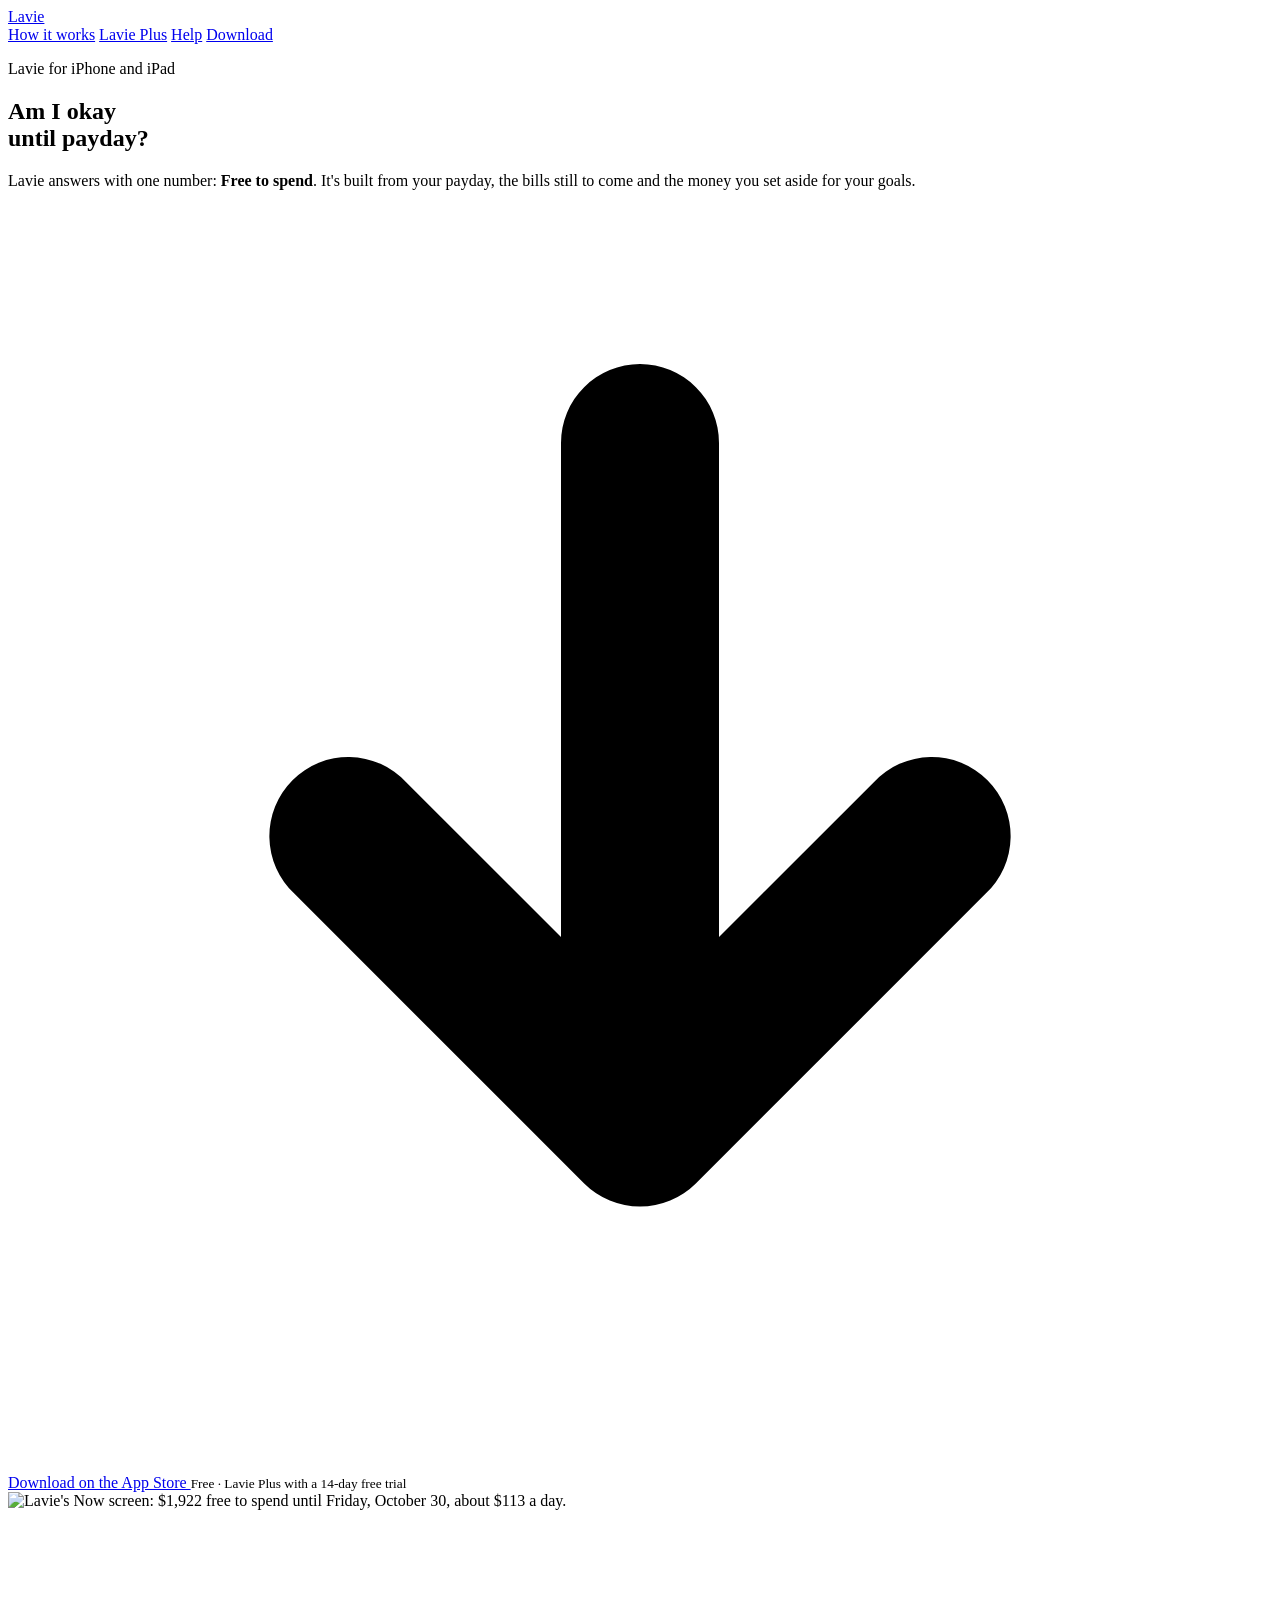
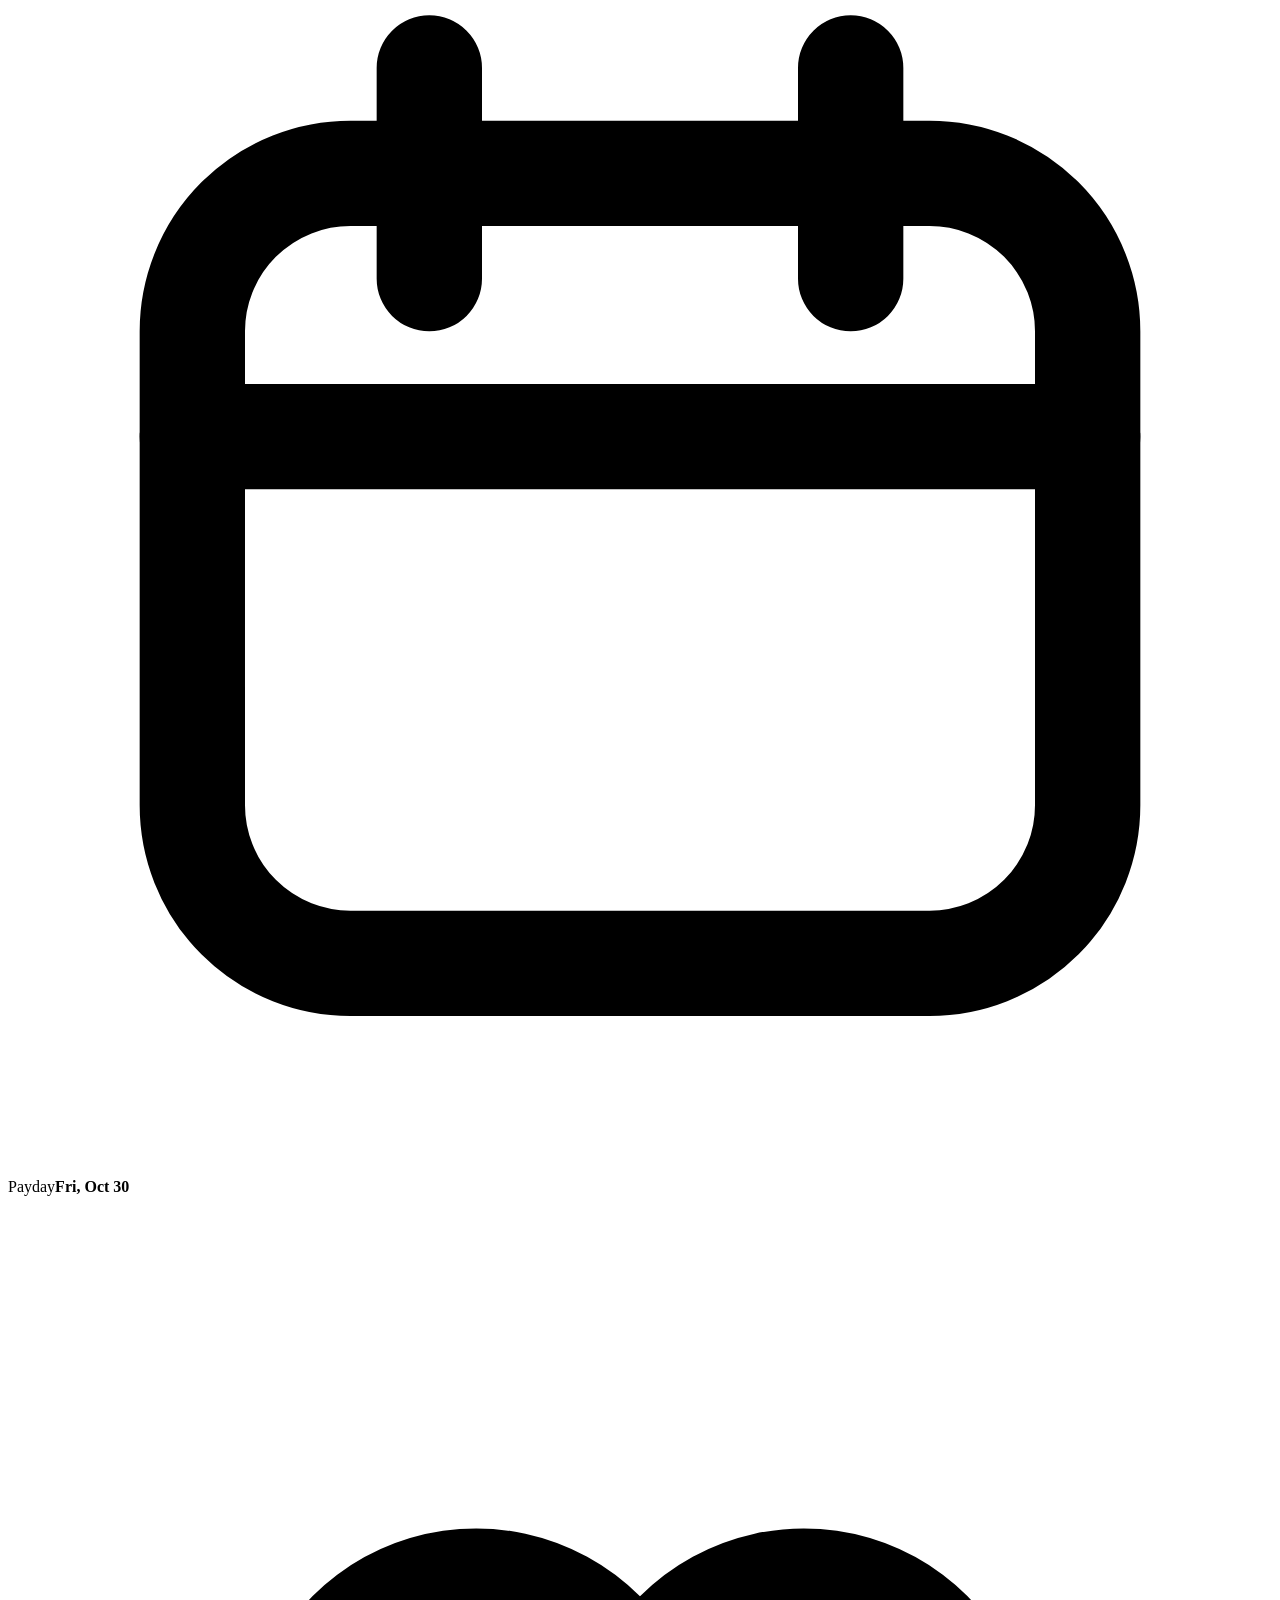
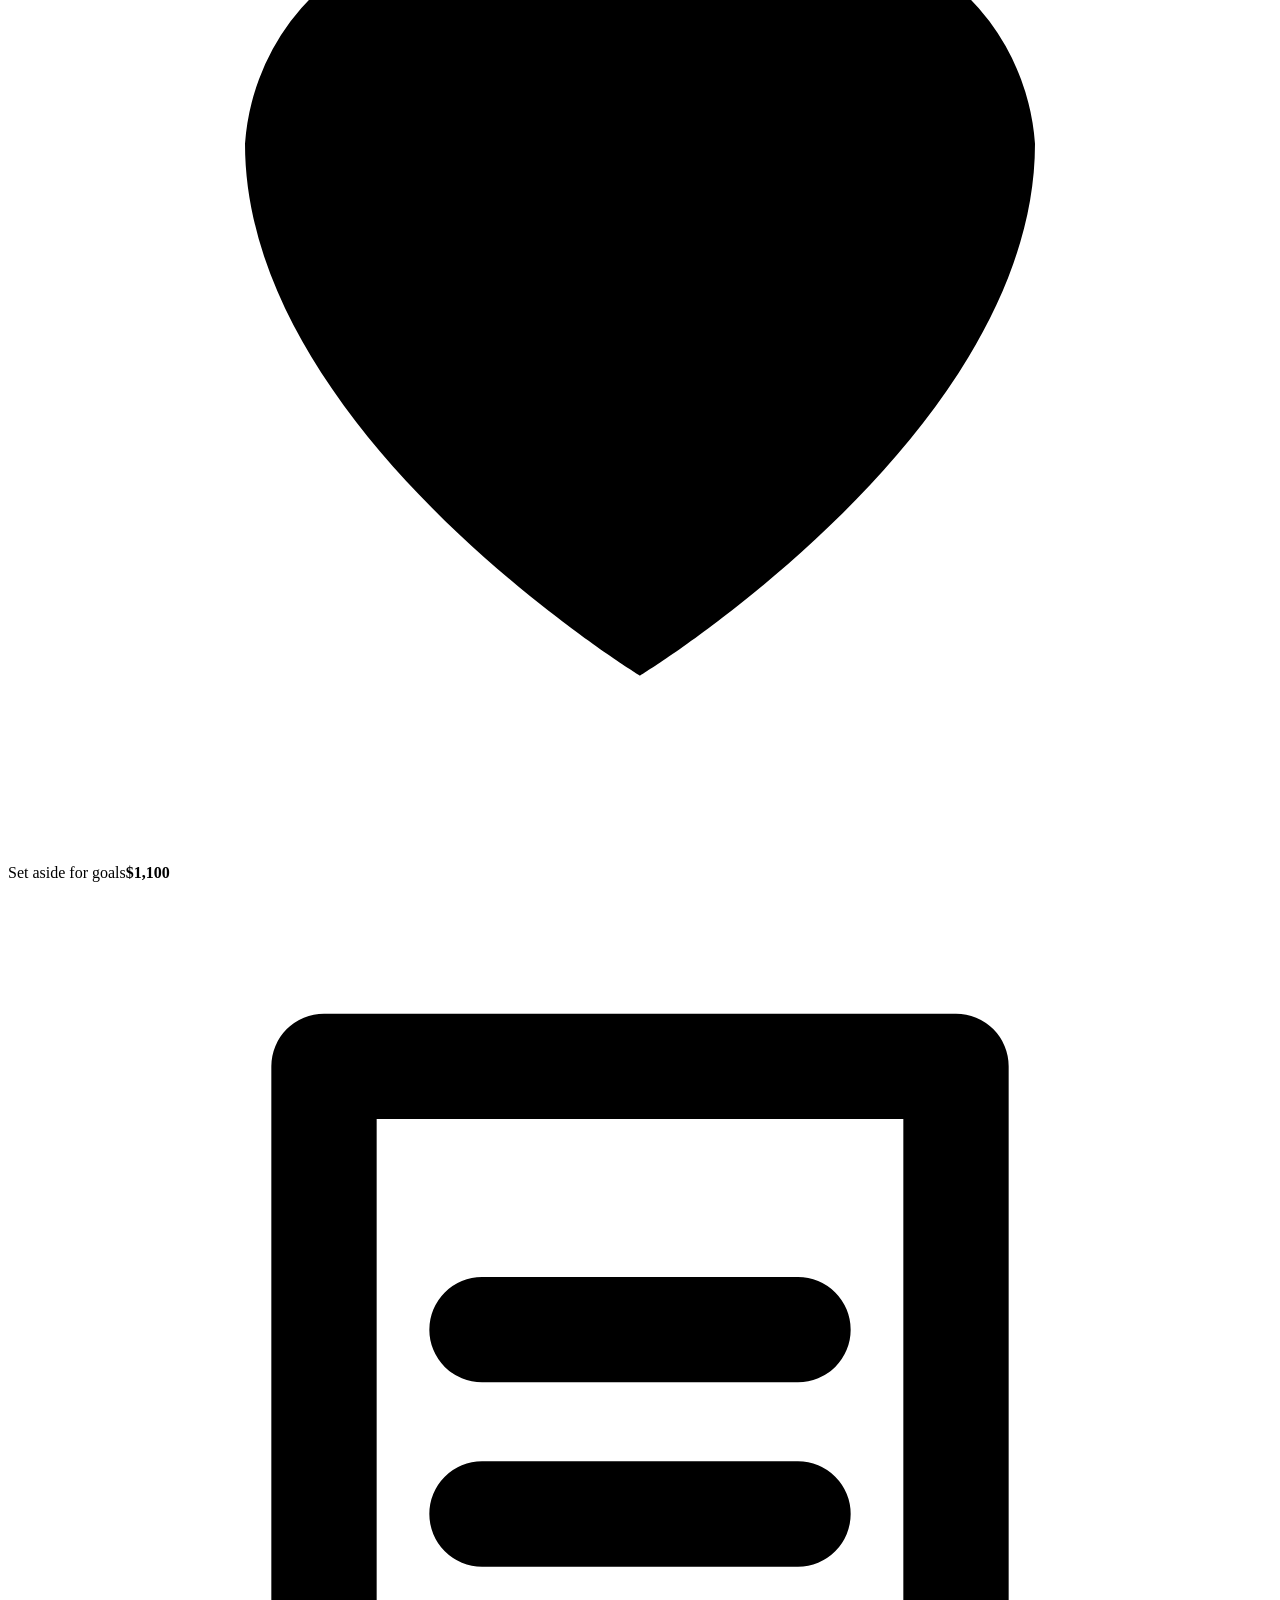
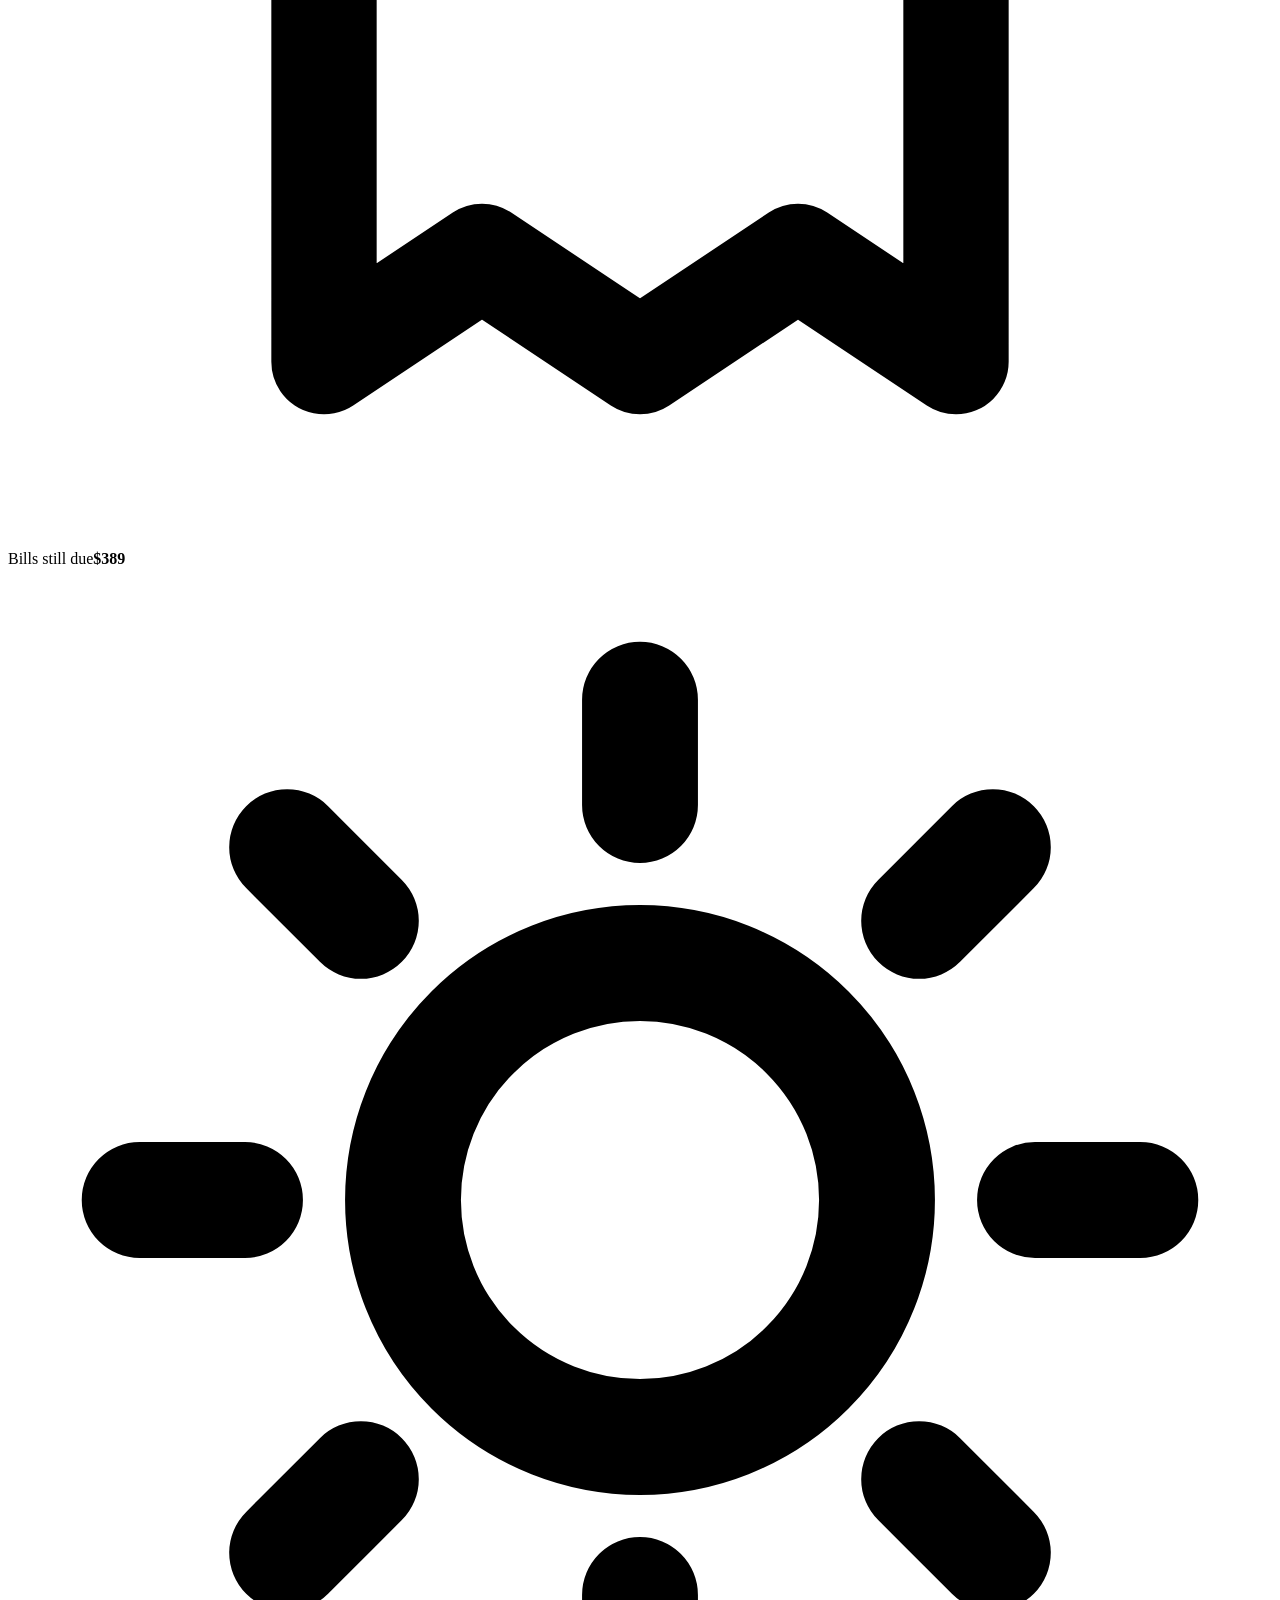
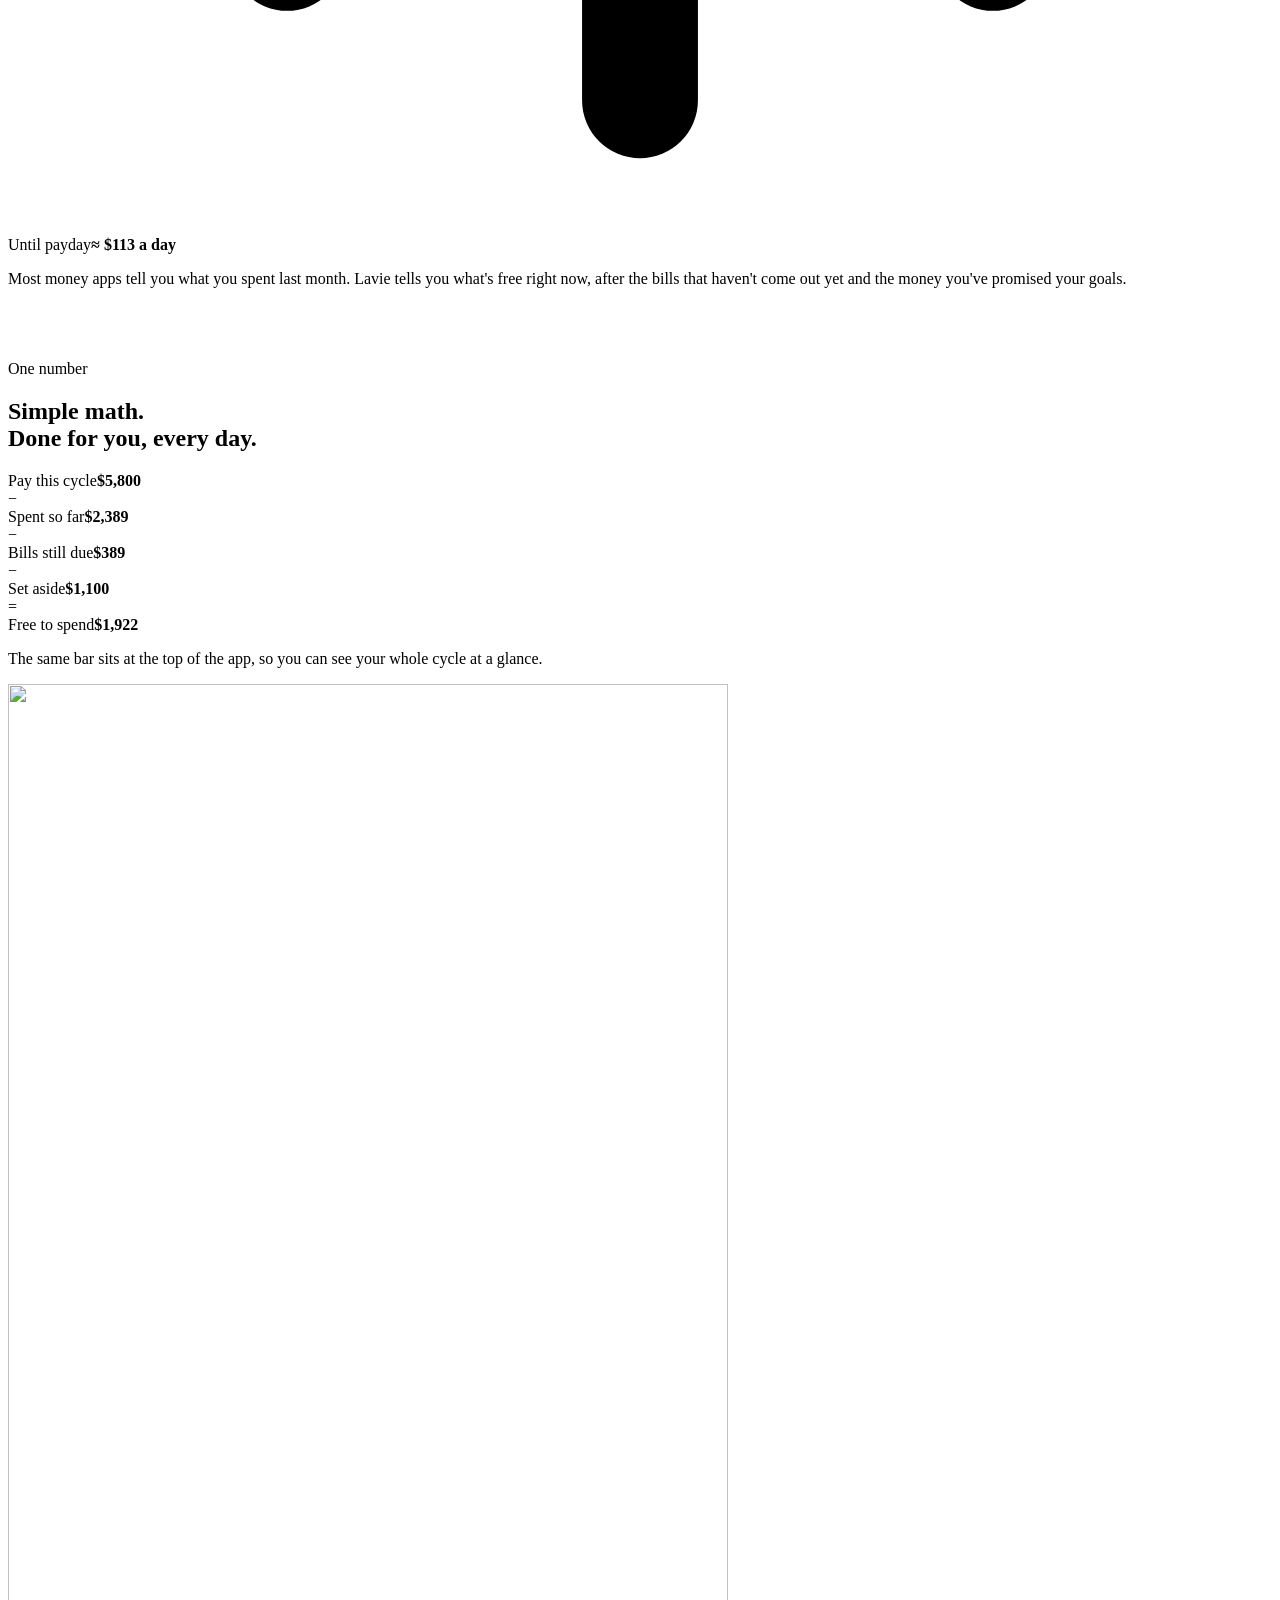
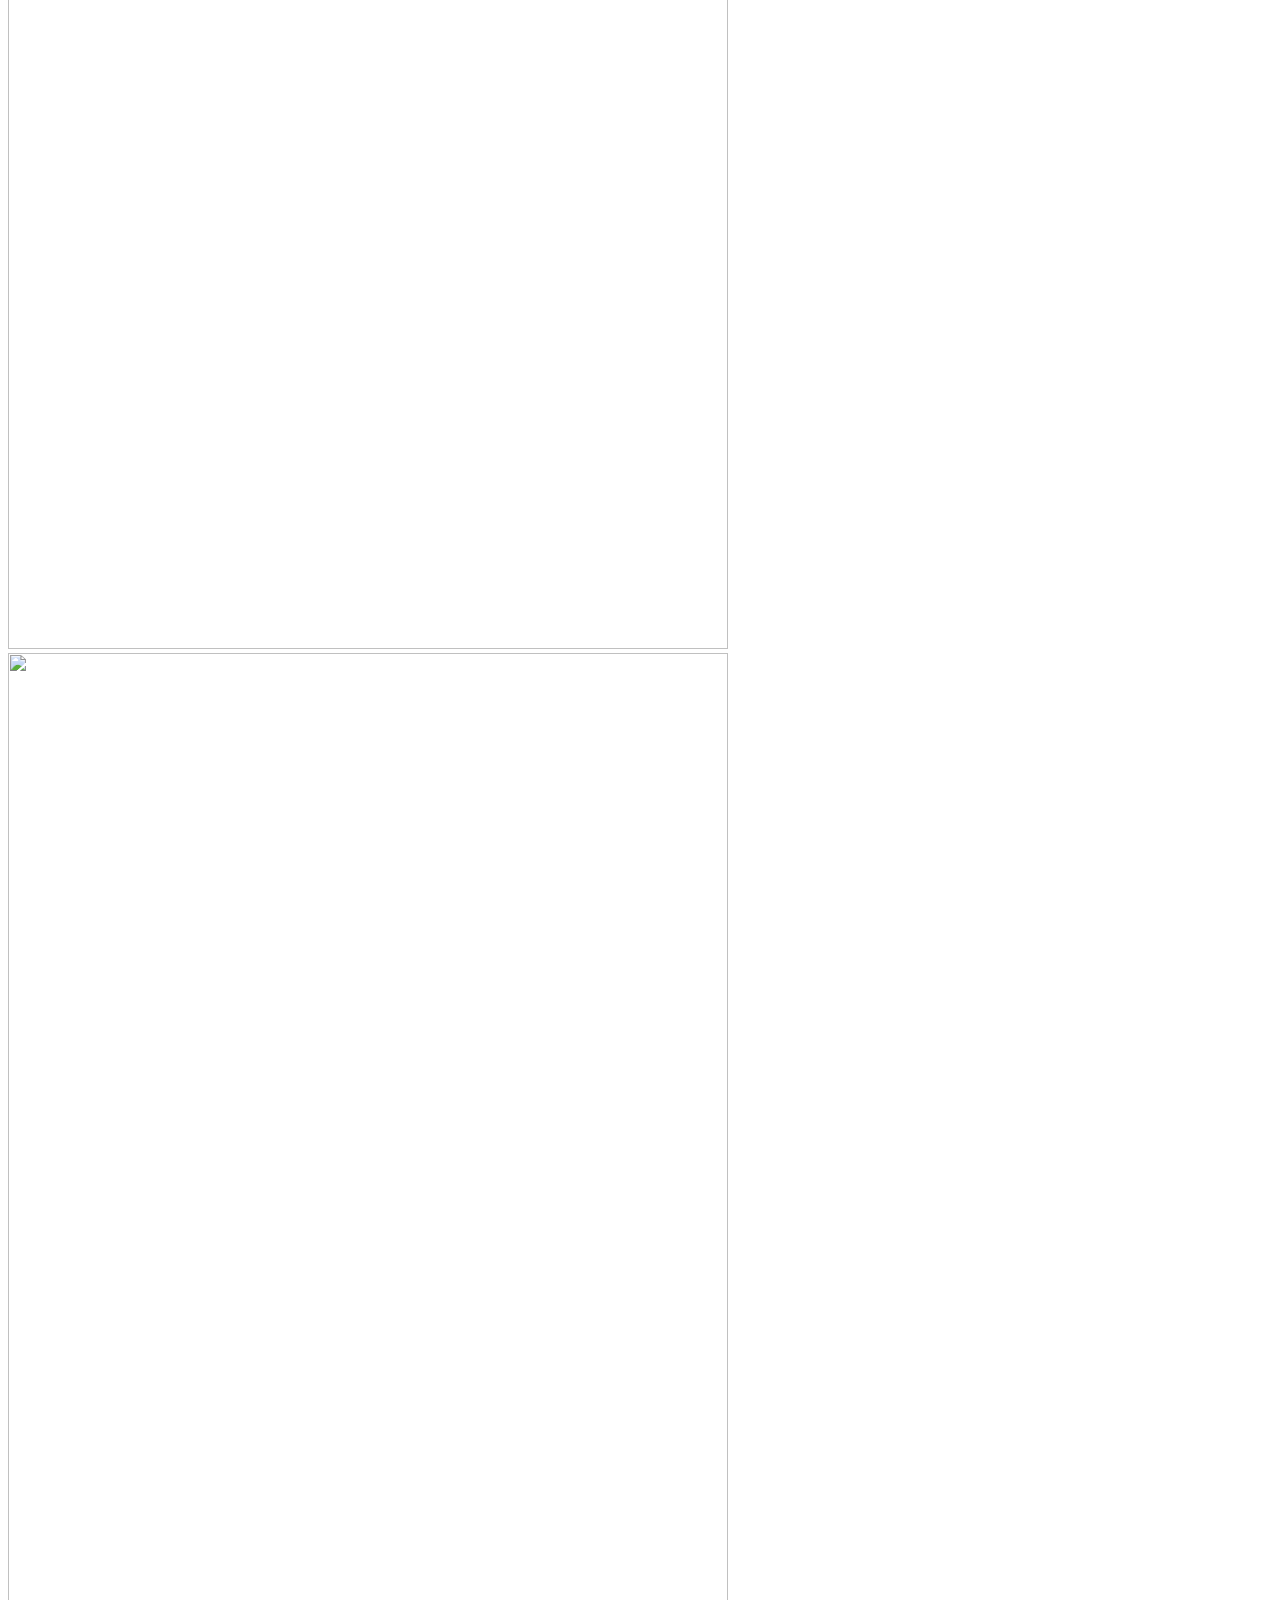
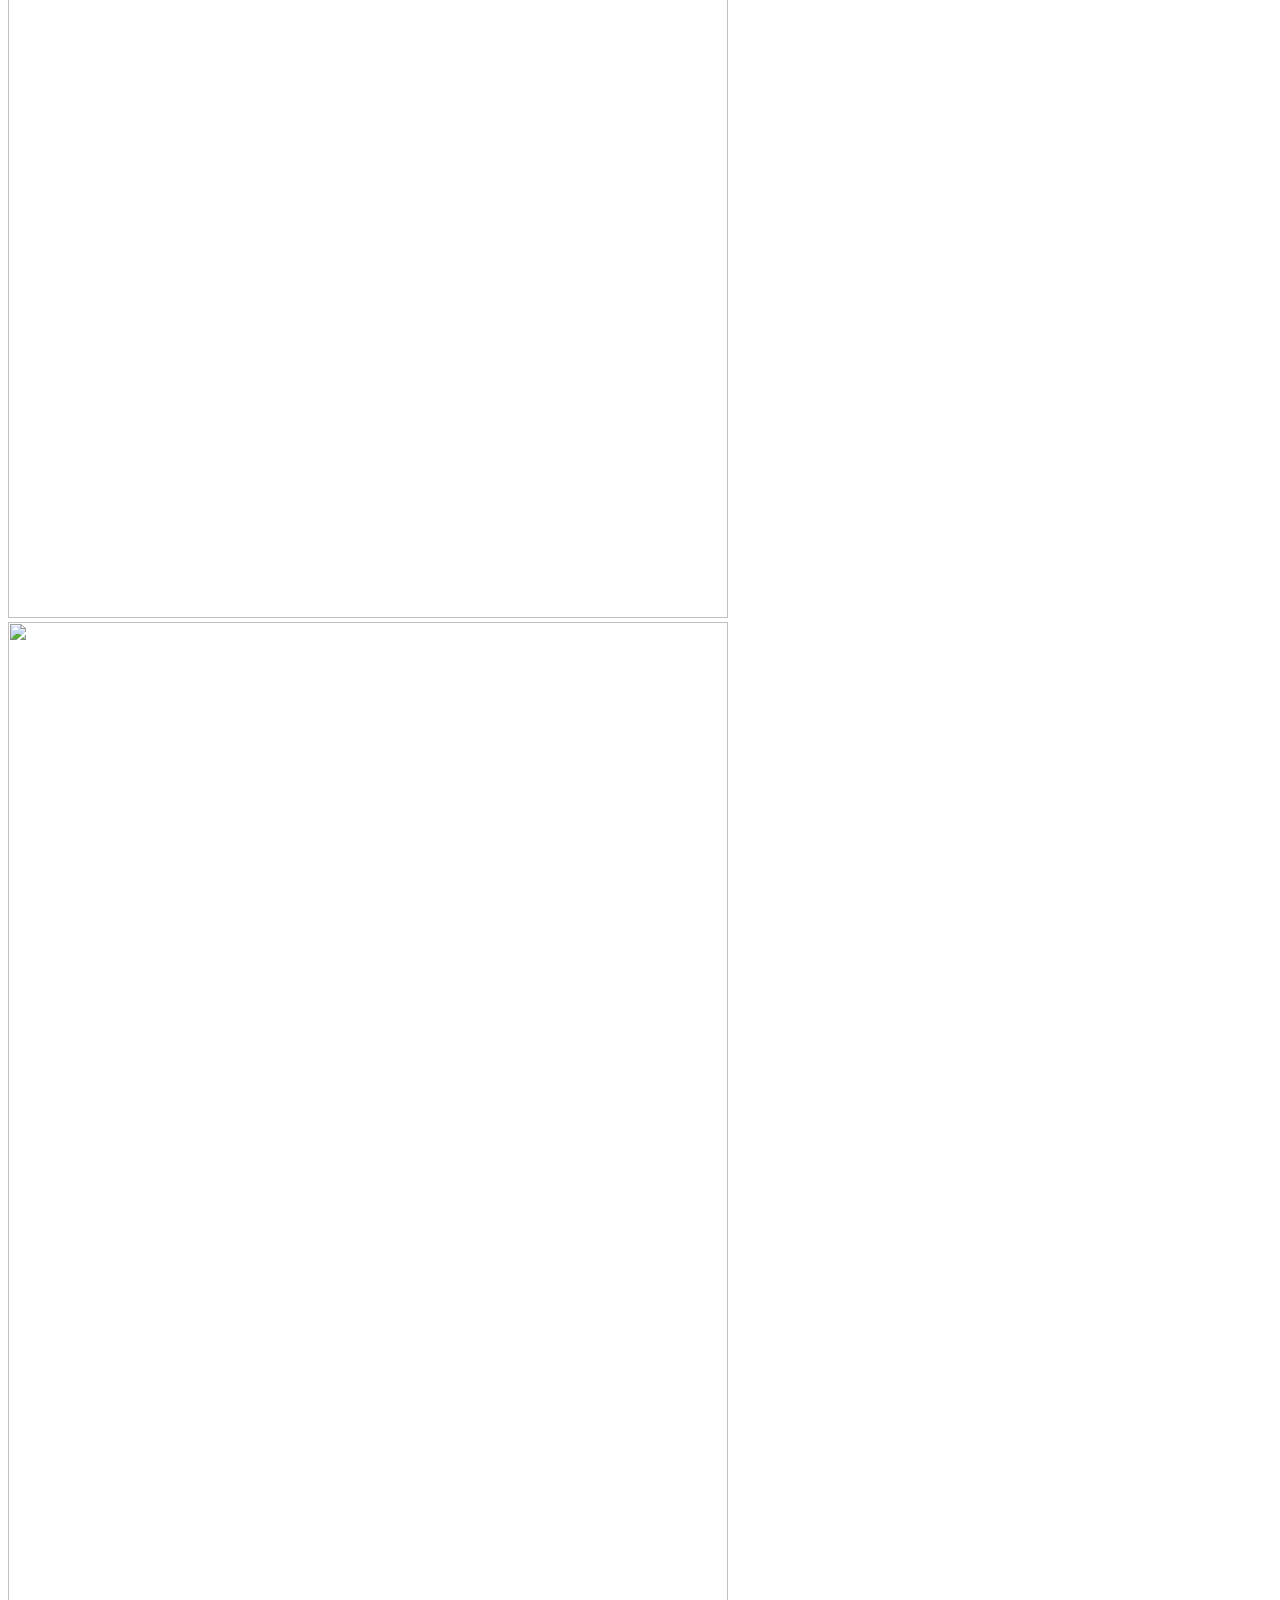
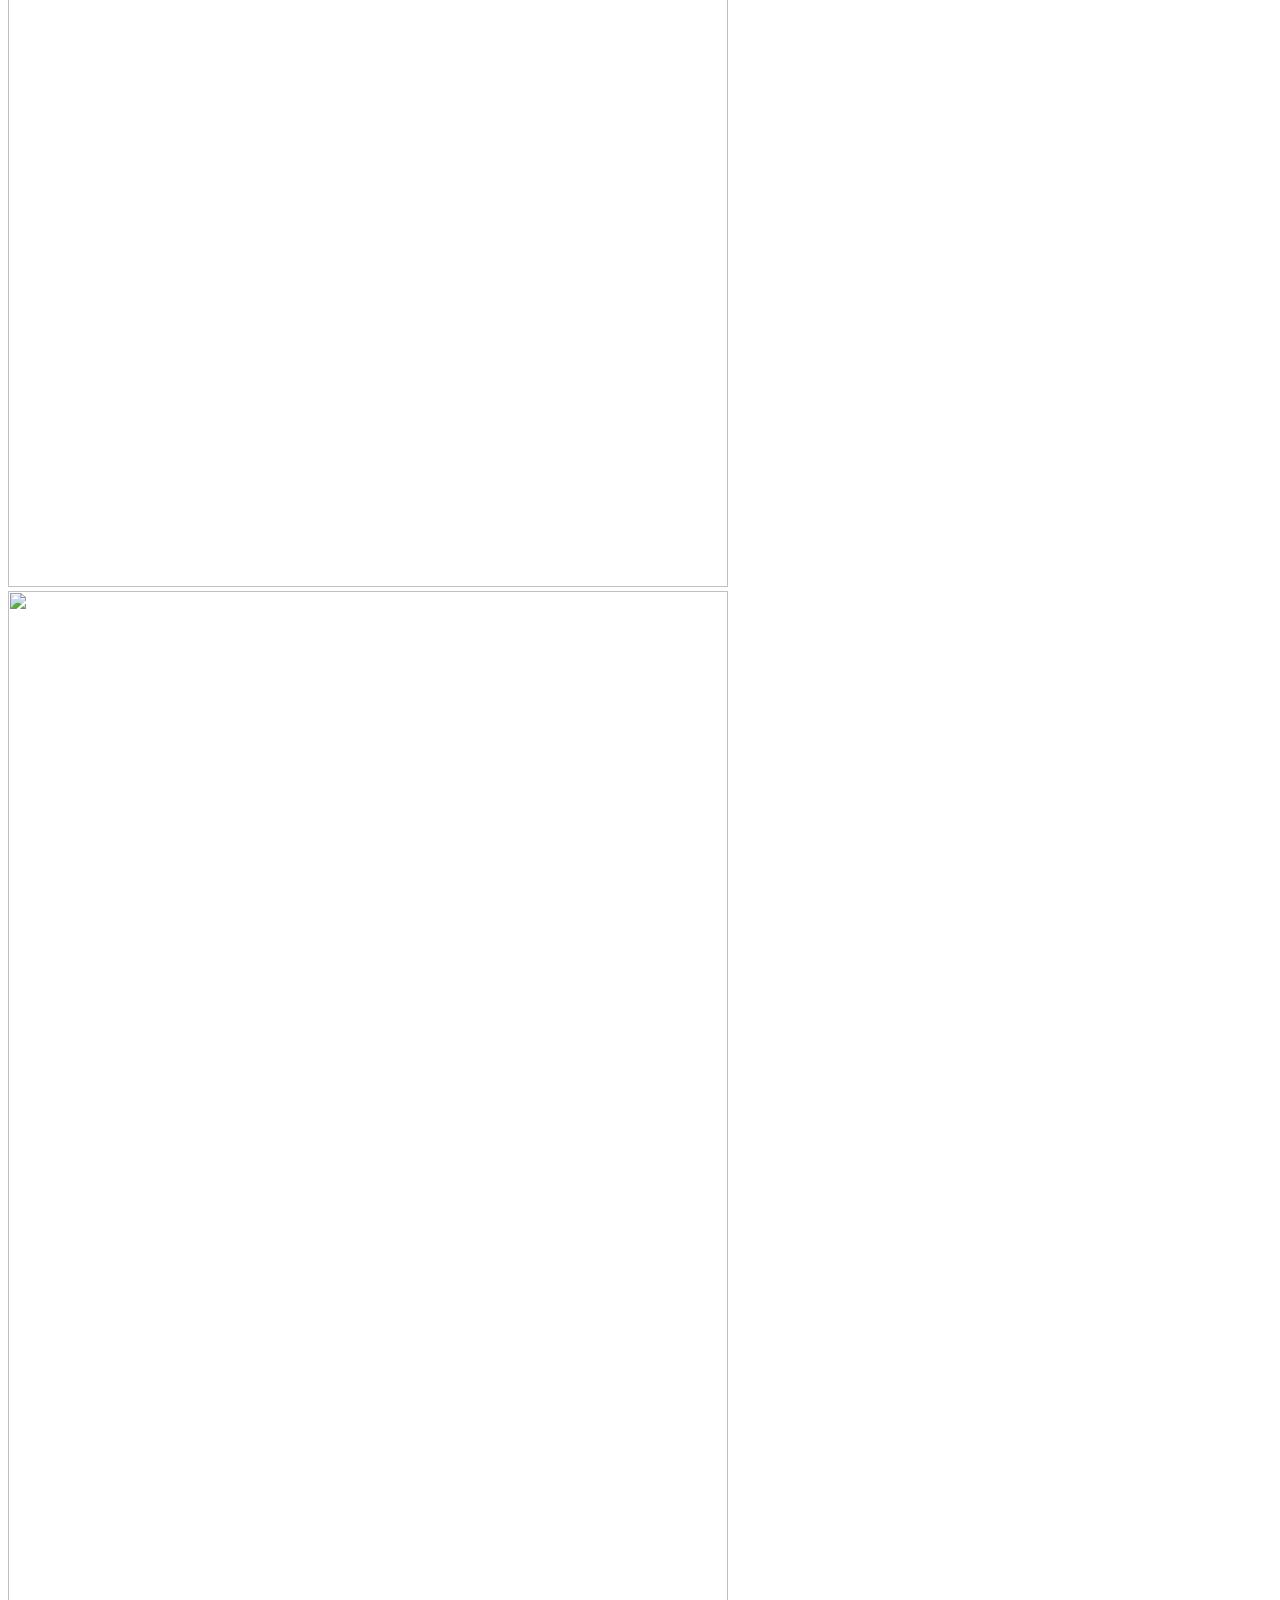
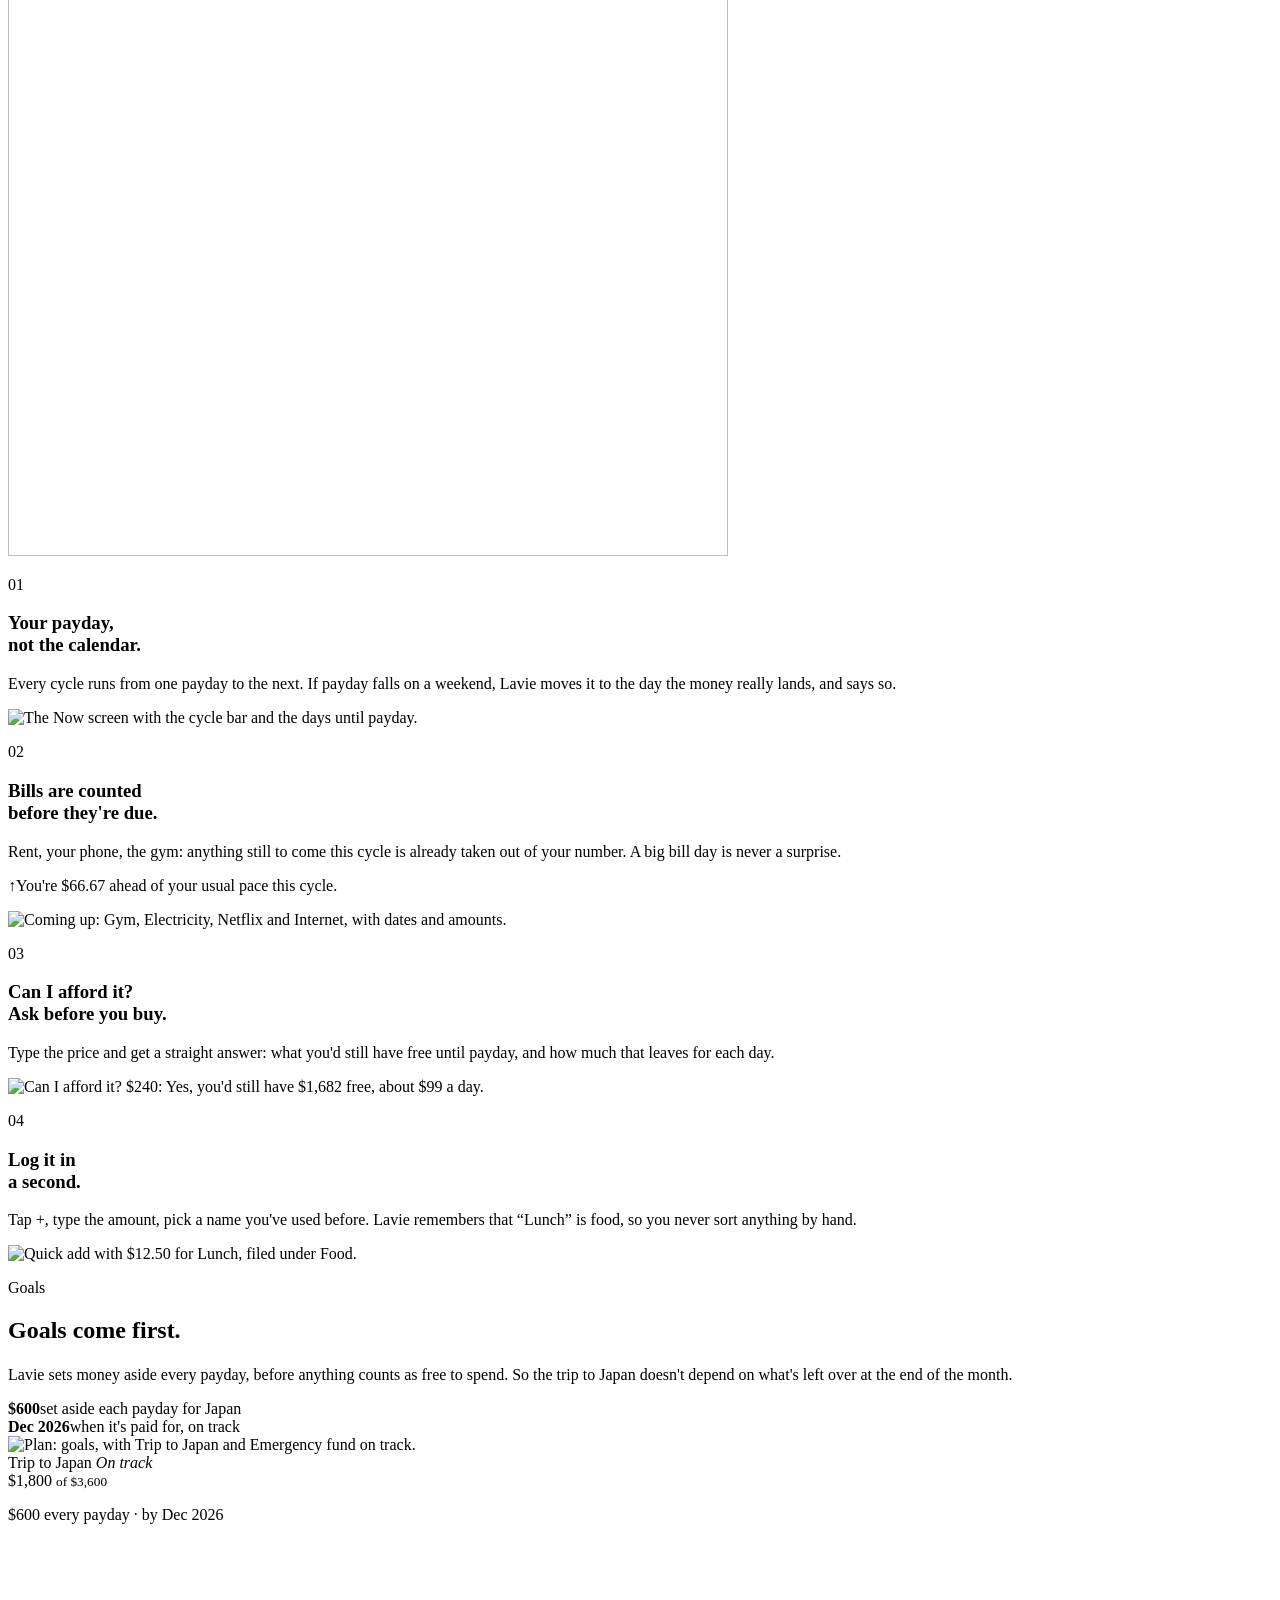
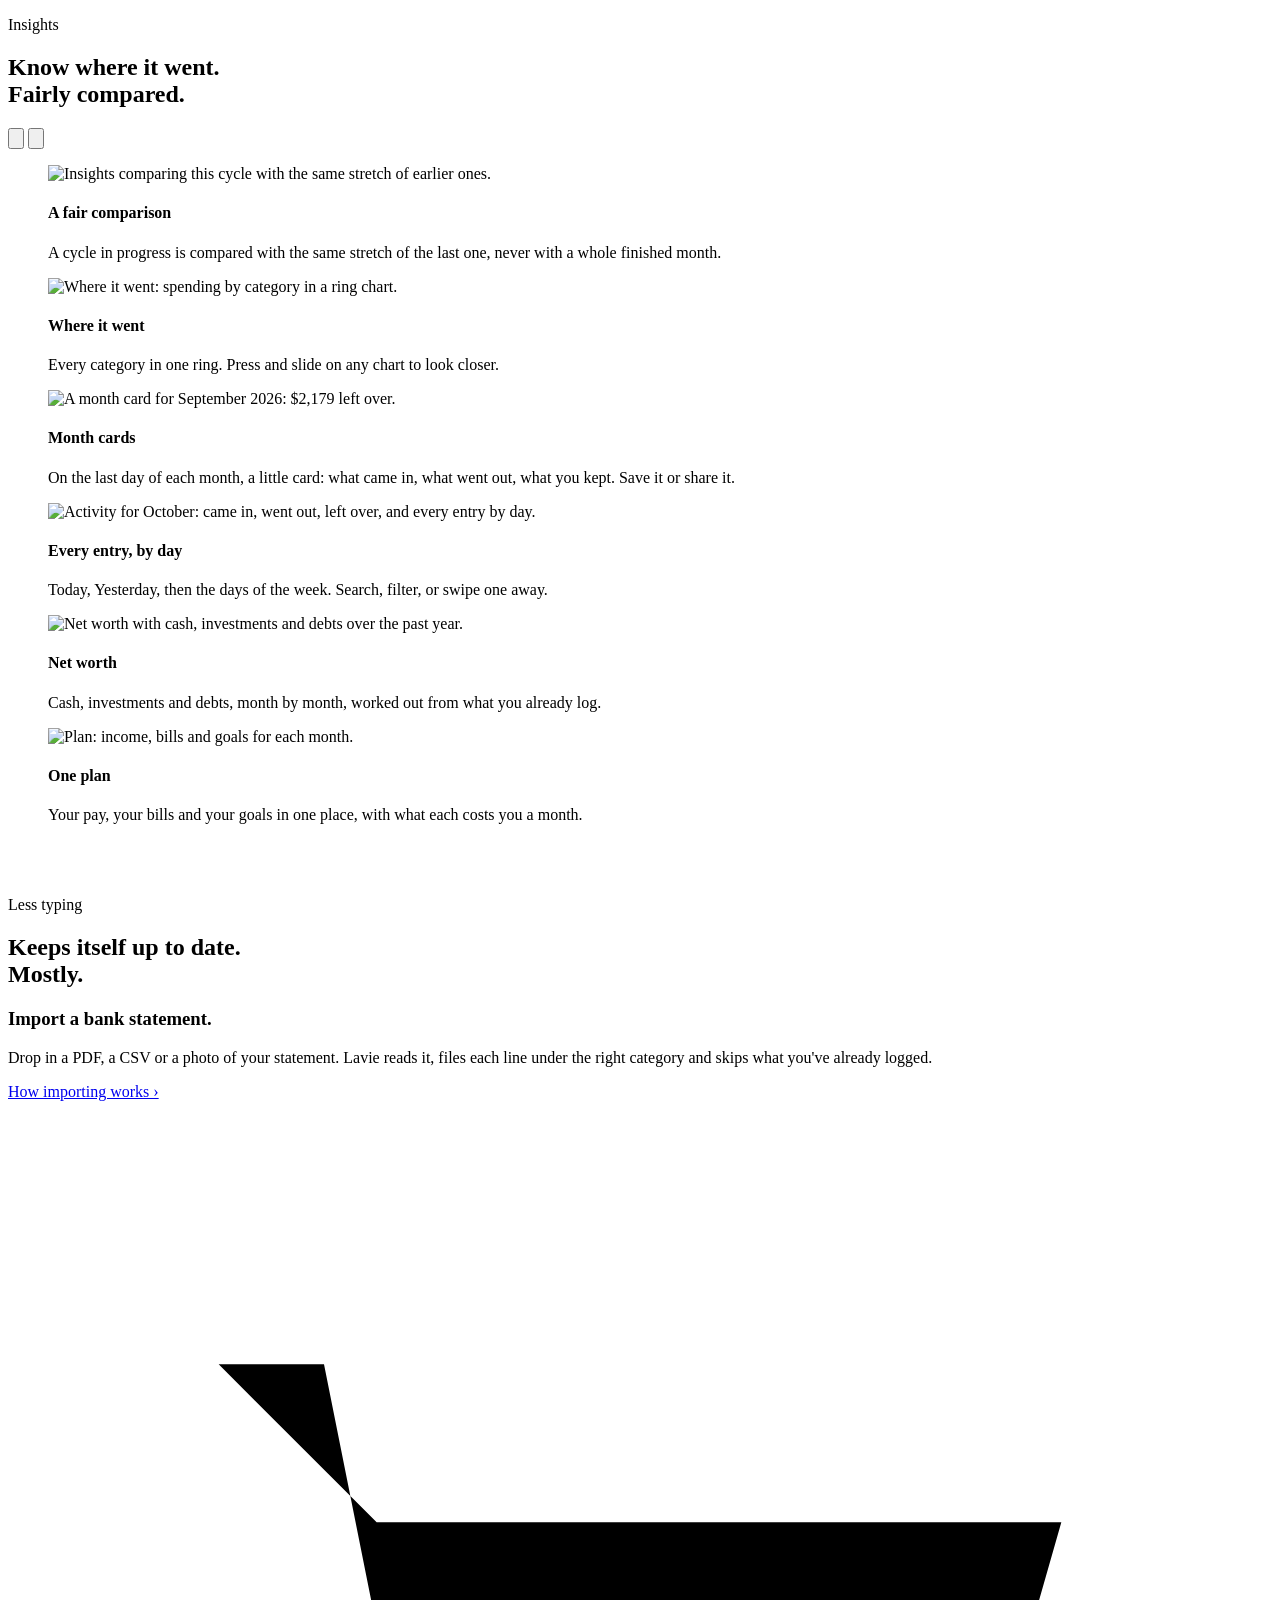
==== commit d3878bc5: "Shortcut page, and help, support, privacy and terms checked against the app - /shortcut: the Log in " ====
--- a/site/index.html
+++ b/site/index.html
@@ -36,7 +36,7 @@
     <!-- Hero -->
     <section class="hero">
       <div class="wrap hero-in">
-        <p class="eyebrow">Lavie for iPhone</p>
+        <p class="eyebrow">Lavie for iPhone and iPad</p>
         <h1>Am I okay<br>until payday?</h1>
         <p class="lede">Lavie answers with one number: <b>Free to spend</b>. It's built from your payday, the bills still to come and the money you set aside for your goals.</p>
         <div class="cta">
@@ -314,7 +314,7 @@
         <div class="promises">
           <div class="rv"><b>No sign-up</b><p>Open the app and set your payday. That's the whole setup.</p></div>
           <div class="rv d1"><b>No bank login</b><p>Lavie never asks for your bank password. You log, or you import a file you choose.</p></div>
-          <div class="rv d2"><b>Asks first</b><p>Statement import asks before anything leaves your phone, and sends only the text. <a href="/privacy">Privacy policy</a></p></div>
+          <div class="rv d2"><b>Asks first</b><p>Lavie's AI features ask before anything leaves your phone, and send only the text they need. <a href="/privacy">Privacy policy</a></p></div>
         </div>
       </div>
     </section>
@@ -330,11 +330,11 @@
             <p>Free</p>
             <ul>
               <li><svg viewBox="0 0 24 24"><path d="M5 12.5l4.5 4.5L19 7.5"/></svg>Free to spend, every day, with the full breakdown</li>
-              <li><svg viewBox="0 0 24 24"><path d="M5 12.5l4.5 4.5L19 7.5"/></svg>Pay, bills and payday, any schedule</li>
+              <li><svg viewBox="0 0 24 24"><path d="M5 12.5l4.5 4.5L19 7.5"/></svg>Your payday, and pay and bills on any schedule</li>
               <li><svg viewBox="0 0 24 24"><path d="M5 12.5l4.5 4.5L19 7.5"/></svg>One running goal</li>
               <li><svg viewBox="0 0 24 24"><path d="M5 12.5l4.5 4.5L19 7.5"/></svg>Three “Can I afford it?” checks each cycle</li>
               <li><svg viewBox="0 0 24 24"><path d="M5 12.5l4.5 4.5L19 7.5"/></svg>Insights for this period and the three before it</li>
-              <li><svg viewBox="0 0 24 24"><path d="M5 12.5l4.5 4.5L19 7.5"/></svg>Try statement import</li>
+              <li><svg viewBox="0 0 24 24"><path d="M5 12.5l4.5 4.5L19 7.5"/></svg>One statement import each cycle</li>
             </ul>
           </div>
           <div class="plan plus rv d1">
@@ -348,6 +348,7 @@
               <li><svg viewBox="0 0 24 24"><path d="M5 12.5l4.5 4.5L19 7.5"/></svg>iCloud sync across your devices</li>
               <li><svg viewBox="0 0 24 24"><path d="M5 12.5l4.5 4.5L19 7.5"/></svg>Full Insights history and the year view</li>
               <li><svg viewBox="0 0 24 24"><path d="M5 12.5l4.5 4.5L19 7.5"/></svg>Unlimited checks and statement imports</li>
+              <li><svg viewBox="0 0 24 24"><path d="M5 12.5l4.5 4.5L19 7.5"/></svg>Shared ledgers you invite people to</li>
             </ul>
           </div>
         </div>
@@ -359,7 +360,7 @@
       <div class="wrap">
         <img class="app rv" src="/icon.svg" alt="Lavie app icon">
         <h2 class="h2 rv d1">Know your number.</h2>
-        <p class="body rv d2" style="margin-top: 18px">Free on the App Store, for iPhone.</p>
+        <p class="body rv d2" style="margin-top: 18px">Free on the App Store, for iPhone and iPad.</p>
         <div class="cta rv d3">
           <a class="pill lg" href="https://apps.apple.com/app/id6761326834">
             <svg viewBox="0 0 24 24" aria-hidden="true"><path d="M12 3a1.5 1.5 0 0 1 1.5 1.5v9.38l2.94-2.94a1.5 1.5 0 1 1 2.12 2.12l-5.5 5.5a1.5 1.5 0 0 1-2.12 0l-5.5-5.5a1.5 1.5 0 1 1 2.12-2.12l2.94 2.94V4.5A1.5 1.5 0 0 1 12 3Z"/></svg>
@@ -374,7 +375,7 @@
   <footer class="footer">
     <div class="wrap">
       <p><a href="/help">Help</a><a href="/support">Support</a><a href="/privacy">Privacy Policy</a><a href="/terms">Terms of Use</a></p>
-      <p>© 2026 Kui Liang. All rights reserved.</p>
+      <p>© 2026 Lavie. All rights reserved.</p>
     </div>
   </footer>
 
